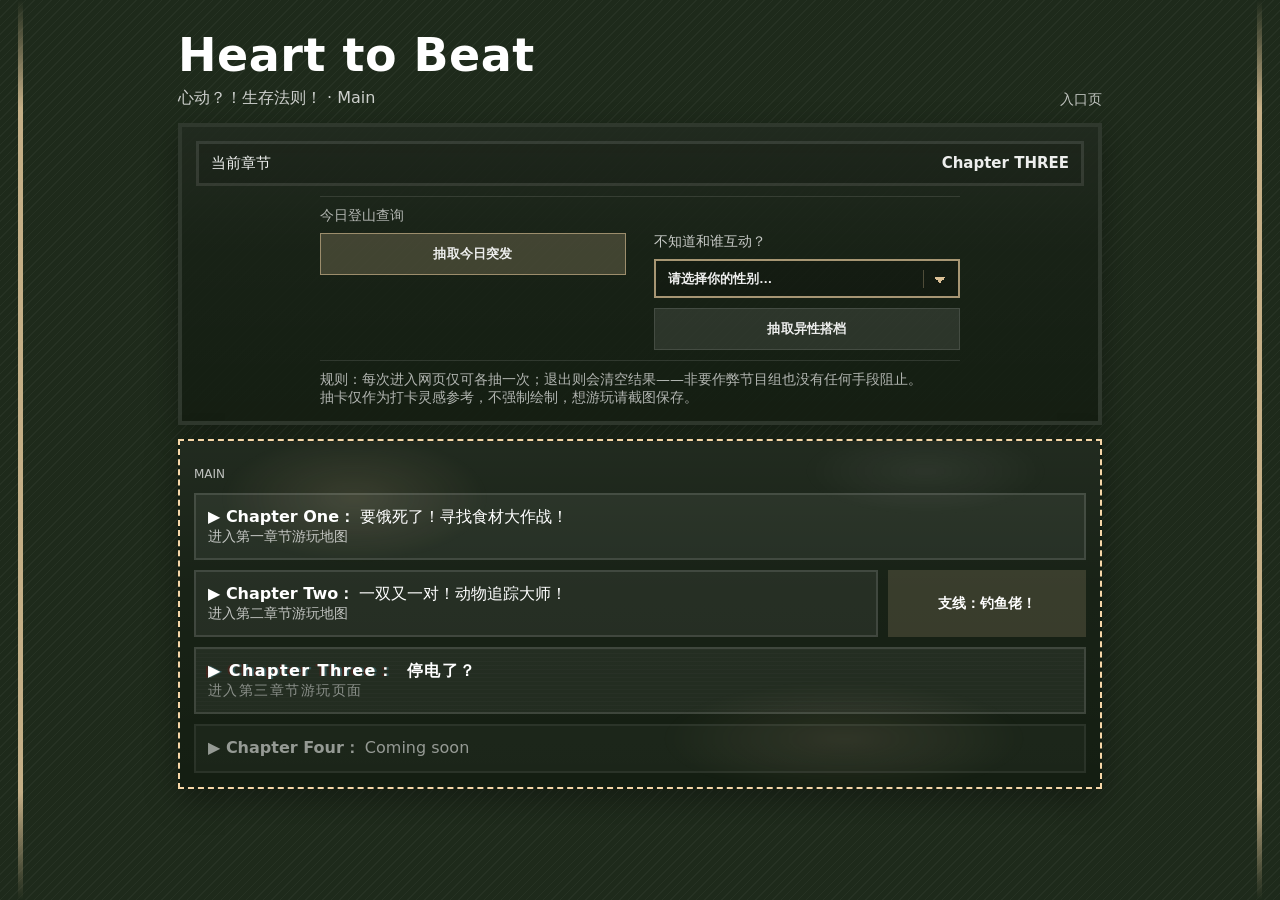
==== index.html @ d57febcd "Add files via upload" ====
<!doctype html>
<html lang="zh-Hans">
<head>
  <meta charset="utf-8" />
  <meta name="viewport" content="width=device-width,initial-scale=1" />
  <link rel="stylesheet" href="./style.css">
  <title>Heart to Beat · Main</title>
</head>

<body>
  <div class="wrap">
    <header class="top">
      <div>
        <h1>Heart to Beat</h1>
        <div class="sub">心动？！生存法则！ ·  Main</div>
      </div>
      <div class="mini">入口页</div>
    </header>

    <section class="grid">
      <!-- LEFT: 导航/提示 -->
      <aside class="card pad" id="left">
        <div class="pill">
          <span>当前章节</span>
          <b>Chapter THREE</b>
        </div>

<div class="panelCenter">
<!--         <div class="hr"> </div>


        <div class="mini">
          <br/>

        </div> -->

      <!--   <div class="hr">
         </div>

        <div class="row">

        </div> -->

<div class="hr"></div>

<div class="mini" style="margin-bottom:8px">今日登山查询</div>

<div class="drawGrid">
  <!-- 左：突发 -->
  <div class="drawCol">
    <button class="btn primary w100" id="drawLuck">抽取今日突发</button>
  </div>

  <!-- 右：搭档 -->
  <div class="drawCol">
    <div class="genderRow">
      <label class="mini" for="myGender" style="margin-bottom:8px">不知道和谁互动？</label>
      <select id="myGender">
        <option value="" selected disabled>请选择你的性别…</option>
        <option value="F">女</option>
        <option value="M">男</option>
      </select>
    </div>
    <button class="btn w100" id="drawPartner">抽取异性搭档</button>
  </div>
</div>

<div class="hr"></div>

<!-- 结果区：突发 -->
<div id="luckResult" class="resultBox" style="display:none">
  <div class="resultTop">
    <span class="mini">今日突发</span>
    <span class="tag" id="luckTag">—</span>
  </div>
  <b class="resultName" id="luckName">—</b>
  <div class="mini resultDesc" id="luckDesc"></div>
</div>

<!-- 结果区：搭档 -->
<div id="partnerResult" class="resultBox" style="display:none">
  <div class="resultTop">
    <span class="mini">异性搭档</span>
    <span class="tag" id="partnerTag">—</span>
  </div>
  <b class="resultName" id="partnerName">—</b>
  <div class="mini resultDesc" id="partnerDesc"></div>
</div>

<div class="mini" style="margin-top:10px">
  规则：每次进入网页仅可各抽一次；退出则会清空结果——非要作弊节目组也没有任何手段阻止。
  <br>
  抽卡仅作为打卡灵感参考，不强制绘制，想游玩请截图保存。
</div>
</div>

      </aside>

      <!-- RIGHT: 主卡片内容 -->
      <main class="card pad" id="right">
        <p class="sceneTitle">MAIN</p>

<!--         <p class="sceneBody">欢迎来到入口页。</p> -->

        <div class="choices">
          <a class="choiceLink" href="./chap_one/index.html">
            <div class="choice">
              <b>▶ Chapter One：</b> 要饿死了！寻找食材大作战！ 
              <div class="mini">进入第一章节游玩地图</div>
            </div>
          </a>

          <div class="choiceRow">
             <a class="choiceLink" href="./chap_two/index.html">
            <div class="choice">
              <b>▶ Chapter Two：</b> 一双又一对！动物追踪大师！
              <div class="mini">进入第二章节游玩地图</div>
            </div>
          </a>


            <a class="sideBtn" href="./chap_two/side_index.html">
              支线：钓鱼佬！
            </a> 

          </div>


<!--             <div class="choices">
          <a class="choiceLink" href="./chap_three/index.html">
            <div class="choice">
              <b>▶ Chapter Three：</b> 坏心眼？好人！调酒之王！ 
              <div class="mini">进入第三章节游玩页面</div>
            </div>
          </a>
 -->

<div class="choices">
  <a class="choiceLink" href="./chap_three/side_index.html"
     style="text-decoration:none; filter:saturate(.45) contrast(1.3);">
    <div class="choice"
         style="
           position:relative;
           overflow:hidden;
           letter-spacing:.09em;
           animation:distort 3s infinite;
         ">

      <b style="
        display:inline-block;
        position:relative;
        color:#fff;
        text-shadow:
          0 0 20px rgba(255,255,255,.08),
          2px 0 rgba(0,200,255,.25),
         -2px 0 rgba(255,0,0,.25);
        animation:glitchMain 2.5s infinite;
      ">
        ▶ Chapter Three：
      </b>

      <span style="
        display:inline-block;
        position:relative;
        font-weight:700;
        margin-left:6px;
        animation:glitchText 1.8s infinite;
      ">
        停电了？
      </span>

      <div class="mini"
           style="
             opacity:.65;
             filter:blur(.3px);
             animation:flicker 2.8s infinite;
           ">
        进入第三章节游玩页面
      </div>

      <!-- 扫描线 -->
      <span aria-hidden="true"
        style="
          position:absolute;
          inset:0;
          pointer-events:none;
          background:
            repeating-linear-gradient(
              180deg,
              rgba(255,255,255,.06) 0 1px,
              rgba(0,0,0,0) 1px 4px
            );
          mix-blend-mode:overlay;
          opacity:.25;
        ">
      </span>

      <style>
        @keyframes glitchMain{
          0%, 85%, 100% { transform:translate(0,0); }
          86% { transform:translate(-2px,0); }
          87% { transform:translate(3px,-1px); }
          88% { transform:translate(-1px,2px); }
          89% { transform:translate(0,0); }
        }

        @keyframes glitchText{
          0%, 90%, 100% { 
            transform:translate(0,0);
            opacity:1;
          }
          91% { 
            transform:translate(-3px,0);
            opacity:.6;
          }
          92% { 
            transform:translate(4px,-2px);
            opacity:1;
          }
          93% { 
            transform:translate(-2px,2px);
            opacity:.4;
          }
          94% { 
            transform:translate(0,0);
            opacity:1;
          }
        }

        @keyframes flicker{
          0%, 80%, 100% { opacity:.65; }
          81% { opacity:.2; }
          82% { opacity:.9; }
          90% { opacity:.3; }
          91% { opacity:.65; }
        }

        @keyframes distort{
          0%, 96%, 100% { transform:skewX(0deg); }
          97% { transform:skewX(-3deg); }
          98% { transform:skewX(4deg); }
          99% { transform:skewX(-2deg); }
        }
      </style>

    </div>
  </a>
</div>
          <a class="choiceLink" href="#" aria-disabled="true">
            <div class="choice disabled">
              <b>▶ Chapter Four：</b> Coming soon 
              <div class="mini"></div>
            </div>
          </a>



        </div>
      </main>
    </section>
  </div>


  <script>
(() => {
  /* 今日突发池*/
  const luckPool = [
{ tag:"BUFF", name:"默契", desc:"会有人想多看你一眼，而你也一样。\n效果：抬头总是能和人对上视线。", weight:6 },

{ tag:"BUFF", name:"脚踏实地", desc:"今天走路特别稳，踩什么都很安心。\n效果：行动时更加流畅。", weight:8 },

{ tag:"BUFF", name:"顺风而行", desc:"偶尔会有一阵风帮你吹开遮挡视线的树叶。\n效果：探索类描写偏正面。", weight:6 },

{ tag:"BUFF", name:"摸金校尉", desc:"你总会在地上发现别人没注意的小物件。\n效果：更容易触发额外细节。", weight:7 },

{ tag:"BUFF", name:"习以为常", desc:"你不会太担心自己录制时的表现。\n效果：面对突发状况更冷静。", weight:6 },

{ tag: "BUFF", name: "路线雷达", desc: "你今天对看起来不对劲的小路特别敏感。\n效果：涉及方向/选择的判定更有优势。", weight: 14 },

{ tag: "BUFF", name: "恒温动物", desc: "你今天不容易被冷到或热到心态炸裂。\n效果：耐力相关描述偏正面。", weight: 12 },

{ tag: "BUFF", name: "队友滤镜", desc: "你今天看起来尤其很可靠。\n效果：社交/协作场合更容易被信任。", weight: 10 },

{ tag: "BUFF", name: "背包轻了", desc: "你十分有先见之明，没有带太多东西。\n效果：行动更干脆。", weight: 8 },

{ tag: "BUFF", name: "四叶草", desc: "幸运的象征。\n效果：事情更容易往你期望的方向发展。", weight: 4 },

{ tag: "BUFF", name: "镜头宠儿", desc: "你今天似乎十分上镜。\n效果：摄影师的镜头会频繁地对准你。", weight: 7 },

 { tag: "DEBUFF", name: "鞋带诅咒", desc: "你的鞋带就是很爱松。\n效果：需要经常蹲下系鞋带。", weight: 12 },

{ tag: "DEBUFF", name: "信号焦虑", desc: "你会忍不住担心手机没信号。\n效果：遇到未知状况更容易慌张。", weight: 10 },

{ tag: "DEBUFF", name: "口渴感放大", desc: "明明刚喝了水，但你还是觉得渴。\n效果：水补给相关场景更紧张。", weight: 9 },

{ tag: "DEBUFF", name: "迷路错觉", desc: "你会频繁怀疑是不是走错了。\n效果：方向相关叙述偏负面。", weight: 7 },

{ tag: "DEBUFF", name: "舌头打结", desc: "今天你的舌头总是捋不直。\n效果：说话更容易出现失误。", weight: 6 },

{ tag: "DEBUFF", name: "静电体质", desc: "你和别人有点来电…呀！\n效果：接触物品或他人时更容易触发静电。", weight: 9 },

{ tag:"DEBUFF", name:"平地摔", desc:"你会在不该摔的地方绊一下自己。\n效果：行动时更容易摔跤。", weight:10 },

{ tag:"DEBUFF", name:"衣角陷阱", desc:"你的衣服总会被树枝或岩石勾住。\n效果：移动更拖沓。", weight:8 },

{ tag:"DEBUFF", name:"踩到怪东西", desc:"你可能会踩到一些湿湿黏黏的不明物体。\n效果：脚下总感觉很恶心。", weight:7 },

{ tag:"DEBUFF", name:"心浮气躁", desc:"你很难静下心来判断情况。\n效果：决策时更加混乱。", weight:9 },

{ tag:"DEBUFF", name:"注意力漂移", desc:"你总是被不重要的东西吸引注意力。\n效果：容易暂时忘记自己原本的目的。", weight:8 },

{ tag:"DEBUFF", name:"腿软时刻", desc:"你好像站得太久卡。\n效果：行动更加吃力。", weight:6 },

{ tag: "WEIRD", name: "山在看你", desc: "你有一种被自然观察的微妙感觉。\n效果：任何诡异事件都变得合理。", weight: 6 },

{ tag: "WEIRD", name: "好运偏移", desc: "小事很顺，大事难讲。\n效果：小收益更容易出现，但关键节点不保底。", weight: 6 },

{ tag: "WEIRD", name: "迪斯尼公主", desc: "小动物们对你格外偏爱。\n效果：更频繁遇到野生动物。", weight: 6 },

{ tag:"WEIRD", name:"误会", desc:"别人认为你和某人关系不一般。\n效果：和异性互动容易被赋予额外含义。", weight:6 },

{ tag:"WEIRD", name:"慢半拍", desc:"重要情绪总是晚一步出现。\n效果：情感推进更折磨。", weight:5 },


  ];

  /* DB*/
  const PartnerDB = [
    { name: "橙知", gender: "M" },
    { name: "丹", gender: "M" },
    { name: "Eric Wang", gender: "M" },
    { name: "Ethan Bennett（伊森·贝内特）", gender: "M" },
    { name: "阿基米德·凡·杜可纳", gender: "M" },
    { name: "Friedrich Walder（弗里德里希·瓦尔德）", gender: "M" },
    { name: "Honey Parker（哈尼·帕克）", gender: "M" },
    { name: "J. O’Connell（J. 奥康纳尔）", gender: "M" },
    { name: "Kazares（卡扎勒斯）", gender: "M" },
    { name: "Lucas Moon Olive（奥利弗）", gender: "M" },
    { name: "Matt Kobayashi", gender: "M" },
    { name: "Mubiru Abrima", gender: "M" },
    { name: "Samuel（塞缪尔）", gender: "M" },
    { name: "Thomas Rocheleau（多马·罗什布吕内）", gender: "M" },
    { name: "卡莱比", gender: "M" },
    { name: "叶澄希", gender: "M" },

    // ===== 女嘉宾 =====
    { name: "Amber Blackwell（安柏·布莱克威尔）", gender: "F" },
    { name: "Cela（塞拉）", gender: "F" },
    { name: "Jeffrey（杰芙里）", gender: "F" },
    { name: "玛顿·琼斯", gender: "F" },
    { name: "Maya（玛雅）", gender: "F" },
    { name: "玛塞拉·卡洛", gender: "F" },
    { name: "Melusine Raisnner（梅露希娜·拉辛纳）", gender: "F" },
    { name: "Naya Fluor（乃亚·菲洛普）", gender: "F" },
    { name: "Romaine Mannich", gender: "F" },
    { name: "向林木", gender: "F" },
    { name: "伊洛恩·奈芙", gender: "F" },
    { name: "Zurabia（祖拉比亚）", gender: "F" },
    { name: "Moira Ross（莫伊拉·罗斯）", gender: "F" },
    { name: "Erla（厄拉）", gender: "F" },
    { name: "Josephine Young（乔瑟芬·杨）", gender: "F" },
    { name: "Oliven Orcinus（奥里文）", gender: "F" }
  ];

  /* =========================
     util
     ========================= */
  const $ = (id) => document.getElementById(id);

  function weightedPick(items){
    const total = items.reduce((s, it) => s + (it.weight ?? 1), 0);
    let r = Math.random() * total;
    for (const it of items){
      r -= (it.weight ?? 1);
      if (r <= 0) return it;
    }
    return items[items.length - 1];
  }

  function pickRandom(arr){
    return arr[Math.floor(Math.random() * arr.length)];
  }

  function oppositeGender(g){
    if (g === "F") return "M";
    if (g === "M") return "F";
    return null;
  }

  function safeParse(json){
    try { return JSON.parse(json); } catch { return null; }
  }

  /*DOM
     */
  const btnLuck = $("drawLuck");
  const btnPartner = $("drawPartner");
  const myGender = $("myGender");

  const luckBox = $("luckResult");
  const luckTag = $("luckTag");
  const luckName = $("luckName");
  const luckDesc = $("luckDesc");

  const pBox = $("partnerResult");
  const pTag = $("partnerTag");
  const pName = $("partnerName");
  const pDesc = $("partnerDesc");

  const KEY_LUCK_USED = "htb_luck_used_v2";
  const KEY_LUCK_DATA = "htb_luck_data_v2";

  const KEY_PARTNER_USED = "htb_partner_used_v2";
  const KEY_PARTNER_DATA = "htb_partner_data_v2";

  function lock(btn, text){
    if (!btn) return;
    btn.disabled = true;
    if (text) btn.textContent = text;
  }

  /* 
     恢复结果（刷新后仍显示）
      */
  function restoreLuck(){
    const used = sessionStorage.getItem(KEY_LUCK_USED) === "1";
    const data = safeParse(sessionStorage.getItem(KEY_LUCK_DATA) || "");
    if (!used || !data) return;

    luckBox.style.display = "block";
    luckTag.textContent = data.tag || "—";
    luckName.textContent = data.name || "—";
    luckDesc.textContent = data.desc || "";

    lock(btnLuck, "今日突发已抽");
  }

  function restorePartner(){
    const used = sessionStorage.getItem(KEY_PARTNER_USED) === "1";
    const data = safeParse(sessionStorage.getItem(KEY_PARTNER_DATA) || "");
    if (!used || !data) return;

    pBox.style.display = "block";
    pTag.textContent = data.tag || "—";
    pName.textContent = data.name || "—";
    pDesc.textContent = data.desc || "";

    // 也把性别恢复一下（如果之前选过）
    if (myGender && data.myGender){
      myGender.value = data.myGender;
    }

    lock(btnPartner, "搭档已抽");
  }

  restoreLuck();
  restorePartner();

  /* 今日突发抽取
    */
  if (btnLuck){
    btnLuck.addEventListener("click", () => {
      if (sessionStorage.getItem(KEY_LUCK_USED) === "1") return;

      const r = weightedPick(luckPool);

      // 展示
      luckBox.style.display = "block";
      luckTag.textContent = r.tag;
      luckName.textContent = r.name;
      luckDesc.textContent = r.desc;

      // 存储（刷新仍在）
      sessionStorage.setItem(KEY_LUCK_USED, "1");
      sessionStorage.setItem(KEY_LUCK_DATA, JSON.stringify({
        tag: r.tag, name: r.name, desc: r.desc
      }));

      lock(btnLuck, "今日突发已抽");
    });
  }

  /*
    异性搭档抽取
    */
  if (btnPartner){
    btnPartner.addEventListener("click", () => {
      if (sessionStorage.getItem(KEY_PARTNER_USED) === "1") return;

      const g = myGender ? myGender.value : "";
      if (!g){
        pBox.style.display = "block";
        pTag.textContent = "提示";
        pName.textContent = "请选择性别";
        pDesc.textContent = "先在右侧下拉框选择你的性别，再抽取可能的异性搭档。";
        return;
      }

      const want = oppositeGender(g);
      const candidates = PartnerDB.filter(x => x.gender === want);

      if (candidates.length === 0){
        pBox.style.display = "block";
        pTag.textContent = "ERROR";
        pName.textContent = "DB里没有可抽对象";
        pDesc.textContent = "请在找节目组补全异性名单。";
        return;
      }

      const picked = pickRandom(candidates);

      pBox.style.display = "block";
      pTag.textContent = "互动对象！";
      pName.textContent = picked.name;
      pDesc.textContent =
        `性别匹配：${g} → ${want}\n\n
        再说一句：如果抽到心动嘉宾了这会是个好理由去小窗。`;

      sessionStorage.setItem(KEY_PARTNER_USED, "1");
      sessionStorage.setItem(KEY_PARTNER_DATA, JSON.stringify({
        tag: "互动对象！",
        name: picked.name,
        desc: `性别匹配：${g} → ${want}\n\n
        再说一句：如果抽到心动嘉宾了这会是个好理由去小窗。`,
        myGender: g
      }));

      lock(btnPartner, "搭档已抽");
    });
  }
})();
</script>



</body>


</html>
---- style.css ----
:root{
  --bg:#1E2A1B;
  --txt:#fff;
  --mut:rgba(255,255,255,.72);

  --bd:rgba(255,255,255,.12);
  --shadow:0 10px 30px rgba(0,0,0,.35);

  --btn:rgba(255,255,255,.10);
  --btn2:rgba(255,255,255,.16);

  --gold:#F7D7A8;

  --cardSolid: rgba(20,30,18,.96);
  --cardHi1: rgba(255,255,255,.06);
  --cardHi2: rgba(255,255,255,.02);
}

*{ box-sizing:border-box; }

body{
  margin:0;
  min-height:100vh;
  font-family:system-ui,-apple-system,"Segoe UI",Roboto,"PingFang SC","Microsoft YaHei",Arial,sans-serif;
  color:var(--txt);
  display:flex;
  justify-content:center;

  /* background texture */
  background:
    repeating-linear-gradient(
      135deg,
      rgba(255,255,255,.035) 0px,
      rgba(255,255,255,.035) 1px,
      transparent 1px,
      transparent 6px
    ),
    var(--bg);
}

/* side gold rails */
body::before,
body::after{
  content:"";
  position:fixed;
  top:0;
  width:5px;
  height:100vh;
  background:linear-gradient(
    to bottom,
    transparent 0%,
    rgba(247,215,168,.85) 12%,
    rgba(247,215,168,.85) 88%,
    transparent 100%
  );
  opacity:.9;
  pointer-events:none;
  z-index:0;
}
body::before{ left:18px; }
body::after{ right:18px; }

.wrap{
  width:min(980px,100%);
  padding:clamp(14px,3vw,28px);
  display:flex;
  flex-direction:column;
  gap:14px;
  position:relative;
  z-index:1;
}

/* header */
.top{
  display:flex;
  justify-content:space-between;
  align-items:flex-end;
  gap:12px;
  padding:0;
  border:none;
  background:none;
}
h1{
  margin:0;
  font-size:clamp(28px,5.2vw,46px);
  letter-spacing:.5px;
}
.sub{
  margin-top:6px;
  font-size:16px;
  color:rgba(255,255,255,.78);
}
.mini{ font-size:14px; color:var(--mut); }

.grid{
  display:flex;
  flex-direction:column;
  gap:14px;
}

/* cards */
.card{
  position:relative;
  background:var(--cardSolid);
  border:4px solid var(--bd);
  box-shadow:var(--shadow);
}
.card::before{
  content:"";
  position:absolute;
  inset:0;
  pointer-events:none;
  background:linear-gradient(
    180deg,
    var(--cardHi1) 0%,
    var(--cardHi2) 40%,
    rgba(0,0,0,0) 100%
  );
}
.card > *{ position:relative; z-index:1; }
.pad{ padding:14px; }

.hr{ height:1px; background:var(--bd); margin:10px 0; }

.pill{
  display:flex;
  justify-content:space-between;
  padding:10px 12px;
  border:3px solid var(--bd);
  background:rgba(0,0,0,.10);
  font-size:15px;
}

/* buttons */
.row{ display:flex; gap:10px; flex-wrap:wrap; }
.btn{
  border:1px solid var(--bd);
  background:var(--btn);
  color:var(--txt);
  padding:11px 12px;
  cursor:pointer;
  text-decoration:none;
  display:inline-flex;
  align-items:center;
  justify-content:center;
}
.btn:hover{ background:var(--btn2); }
.btn.primary{
  background:rgba(247,215,168,.20);
  border-color:rgba(247,215,168,.55);
}
.btn.primary:hover{ background:rgba(247,215,168,.28); }
button[disabled]{ opacity:.55; cursor:not-allowed; }

.w100{ width:100%; }
.btn.w100{ font-weight:700; letter-spacing:.2px; }

/* right panel */
#right{
  position:relative;
  border:2px dashed var(--gold);
  overflow:hidden;
  min-height:260px;
}
#right::after{
  content:"";
  position:absolute;
  inset:-50px;
  pointer-events:none;
  background:
    radial-gradient(closest-side at 22% 24%, rgba(247,215,168,.12), transparent 60%),
    radial-gradient(closest-side at 78% 18%, rgba(255,255,255,.06), transparent 55%),
    radial-gradient(closest-side at 70% 78%, rgba(247,215,168,.09), transparent 60%);
  filter:blur(2px);
  z-index:0;
}
#right > *{ position:relative; z-index:1; }

.sceneTitle{ font-size:12px; color:var(--mut); }
.sceneBody{ font-size:15px; line-height:1.55; white-space:pre-wrap; }

.choices{ display:flex; flex-direction:column; gap:10px; }
.choiceLink{ text-decoration:none; color:inherit; }
.choice{
  text-align:left;
  padding:12px;
  border:2px solid var(--bd);
  background:rgba(255,255,255,.06);
  cursor:pointer;
}
.choice:hover{ background:rgba(255,255,255,.10); }
.choice.disabled{ opacity:.55; cursor:not-allowed; }

/* draw panel center */
#left{ display:flex; flex-direction:column; opacity:.92; }

.panelCenter{
  width:100%;
  max-width:640px;
  margin-inline:auto;
}

/* draw layout (NO middle vertical line) */
.drawGrid{
  display:grid;
  grid-template-columns: 1fr 1fr;
  column-gap: 28px;  /* increase spacing */
  row-gap: 12px;
  align-items:start;
}
.drawCol{
  display:flex;
  flex-direction:column;
  gap:10px;
}

/* dropdown: translucent + gold frame + clear arrow */
.genderRow label{
  display:block;
  margin-bottom:8px;
  color:rgba(255,255,255,.82);
}

.genderRow select{
  width:100%;
  padding:10px 38px 10px 12px;
  border:2px solid rgba(247,215,168,.70);
  background: rgba(0,0,0,.18);     /* translucent, matches cards */
  color: var(--txt);
  font-weight:700;
  outline:none;

  appearance:none;
  -webkit-appearance:none;
  -moz-appearance:none;

  background-image:
    linear-gradient(45deg, transparent 50%, rgba(247,215,168,.95) 50%),
    linear-gradient(135deg, rgba(247,215,168,.95) 50%, transparent 50%),
    linear-gradient(to right, rgba(247,215,168,.28), rgba(247,215,168,.28));
  background-position:
    calc(100% - 18px) 55%,
    calc(100% - 12px) 55%,
    calc(100% - 34px) 50%;
  background-size:
    6px 6px,
    6px 6px,
    1px 18px;
  background-repeat:no-repeat;
}

.genderRow select:focus{
  box-shadow: 0 0 0 3px rgba(247,215,168,.18);
  border-color: rgba(247,215,168,.95);
}

/* options: keep readable (browser support varies) */
.genderRow select option{
  background:#0f170e;
  color:#fff;
}

/* result boxes */
.resultBox{
  margin-top:10px;
  padding:12px;
  border:2px solid var(--bd);
  background:rgba(0,0,0,.10);
}
.resultTop{
  display:flex;
  justify-content:space-between;
  align-items:center;
  gap:10px;
  margin-bottom:8px;
}
.tag{
  padding:2px 8px;
  border:1px solid var(--bd);
  background:rgba(255,255,255,.06);
  font-size:16px;
  color:var(--mut);
}
.resultName{
  display:block;
  font-size:20px;
  line-height:1.35;
  margin-bottom:6px;
}
.resultDesc{ white-space:pre-wrap; }

/* responsive */
@media (max-width:860px){
  .top{ align-items:flex-start; }
  .drawGrid{ grid-template-columns: 1fr; }  /* stack on mobile */
}
@media (max-width:520px){
  .panelCenter{ max-width:none; }
}
:root{
  --bg:#1E2A1B;
  --txt:#fff;
  --mut:rgba(255,255,255,.72);

  --bd:rgba(255,255,255,.12);
  --shadow:0 10px 30px rgba(0,0,0,.35);

  --btn:rgba(255,255,255,.10);
  --btn2:rgba(255,255,255,.16);

  --gold:#F7D7A8;

  --cardSolid: rgba(20,30,18,.96);
  --cardHi1: rgba(255,255,255,.06);
  --cardHi2: rgba(255,255,255,.02);
}

*{ box-sizing:border-box; }

body{
  margin:0;
  min-height:100vh;
  font-family:system-ui,-apple-system,"Segoe UI",Roboto,"PingFang SC","Microsoft YaHei",Arial,sans-serif;
  color:var(--txt);
  display:flex;
  justify-content:center;

  /* background texture */
  background:
    repeating-linear-gradient(
      135deg,
      rgba(255,255,255,.035) 0px,
      rgba(255,255,255,.035) 1px,
      transparent 1px,
      transparent 6px
    ),
    var(--bg);
}

/* side gold rails */
body::before,
body::after{
  content:"";
  position:fixed;
  top:0;
  width:5px;
  height:100vh;
  background:linear-gradient(
    to bottom,
    transparent 0%,
    rgba(247,215,168,.85) 12%,
    rgba(247,215,168,.85) 88%,
    transparent 100%
  );
  opacity:.9;
  pointer-events:none;
  z-index:0;
}
body::before{ left:18px; }
body::after{ right:18px; }

.wrap{
  width:min(980px,100%);
  padding:clamp(14px,3vw,28px);
  display:flex;
  flex-direction:column;
  gap:14px;
  position:relative;
  z-index:1;
}

/* header */
.top{
  display:flex;
  justify-content:space-between;
  align-items:flex-end;
  gap:12px;
  padding:0;
  border:none;
  background:none;
}
h1{
  margin:0;
  font-size:clamp(28px,5.2vw,46px);
  letter-spacing:.5px;
}
.sub{
  margin-top:6px;
  font-size:16px;
  color:rgba(255,255,255,.78);
}
.mini{ font-size:14px; color:var(--mut); }

.grid{
  display:flex;
  flex-direction:column;
  gap:14px;
}

/* cards */
.card{
  position:relative;
  background:var(--cardSolid);
  border:4px solid var(--bd);
  box-shadow:var(--shadow);
}
.card::before{
  content:"";
  position:absolute;
  inset:0;
  pointer-events:none;
  background:linear-gradient(
    180deg,
    var(--cardHi1) 0%,
    var(--cardHi2) 40%,
    rgba(0,0,0,0) 100%
  );
}
.card > *{ position:relative; z-index:1; }
.pad{ padding:14px; }

.hr{ height:1px; background:var(--bd); margin:10px 0; }

.pill{
  display:flex;
  justify-content:space-between;
  padding:10px 12px;
  border:3px solid var(--bd);
  background:rgba(0,0,0,.10);
  font-size:15px;
}

/* buttons */
.row{ display:flex; gap:10px; flex-wrap:wrap; }
.btn{
  border:1px solid var(--bd);
  background:var(--btn);
  color:var(--txt);
  padding:11px 12px;
  cursor:pointer;
  text-decoration:none;
  display:inline-flex;
  align-items:center;
  justify-content:center;
}
.btn:hover{ background:var(--btn2); }
.btn.primary{
  background:rgba(247,215,168,.20);
  border-color:rgba(247,215,168,.55);
}
.btn.primary:hover{ background:rgba(247,215,168,.28); }
button[disabled]{ opacity:.55; cursor:not-allowed; }

.w100{ width:100%; }
.btn.w100{ font-weight:700; letter-spacing:.2px; }

/* right panel */
#right{
  position:relative;
  border:2px dashed var(--gold);
  overflow:hidden;
  min-height:260px;
}
#right::after{
  content:"";
  position:absolute;
  inset:-50px;
  pointer-events:none;
  background:
    radial-gradient(closest-side at 22% 24%, rgba(247,215,168,.12), transparent 60%),
    radial-gradient(closest-side at 78% 18%, rgba(255,255,255,.06), transparent 55%),
    radial-gradient(closest-side at 70% 78%, rgba(247,215,168,.09), transparent 60%);
  filter:blur(2px);
  z-index:0;
}
#right > *{ position:relative; z-index:1; }

.sceneTitle{ font-size:12px; color:var(--mut); }
.sceneBody{ font-size:15px; line-height:1.55; white-space:pre-wrap; }

.choices{ display:flex; flex-direction:column; gap:10px; }
.choiceLink{ text-decoration:none; color:inherit; }
.choice{
  text-align:left;
  padding:12px;
  border:2px solid var(--bd);
  background:rgba(255,255,255,.06);
  cursor:pointer;
}
.choice:hover{ background:rgba(255,255,255,.10); }
.choice.disabled{ opacity:.55; cursor:not-allowed; }

/* draw panel center */
#left{ display:flex; flex-direction:column; opacity:.92; }

.panelCenter{
  width:100%;
  max-width:640px;
  margin-inline:auto;
}

/* draw layout (NO middle vertical line) */
.drawGrid{
  display:grid;
  grid-template-columns: 1fr 1fr;
  column-gap: 28px;  /* increase spacing */
  row-gap: 12px;
  align-items:start;
}
.drawCol{
  display:flex;
  flex-direction:column;
  gap:10px;
}

/* dropdown: translucent + gold frame + clear arrow */
.genderRow label{
  display:block;
  margin-bottom:8px;
  color:rgba(255,255,255,.82);
}

.genderRow select{
  width:100%;
  padding:10px 38px 10px 12px;
  border:2px solid rgba(247,215,168,.70);
  background: rgba(0,0,0,.18);     /* translucent, matches cards */
  color: var(--txt);
  font-weight:700;
  outline:none;

  appearance:none;
  -webkit-appearance:none;
  -moz-appearance:none;

  background-image:
    linear-gradient(45deg, transparent 50%, rgba(247,215,168,.95) 50%),
    linear-gradient(135deg, rgba(247,215,168,.95) 50%, transparent 50%),
    linear-gradient(to right, rgba(247,215,168,.28), rgba(247,215,168,.28));
  background-position:
    calc(100% - 18px) 55%,
    calc(100% - 12px) 55%,
    calc(100% - 34px) 50%;
  background-size:
    6px 6px,
    6px 6px,
    1px 18px;
  background-repeat:no-repeat;
}

.genderRow select:focus{
  box-shadow: 0 0 0 3px rgba(247,215,168,.18);
  border-color: rgba(247,215,168,.95);
}

/* options: keep readable (browser support varies) */
.genderRow select option{
  background:#0f170e;
  color:#fff;
}

/* result boxes */
.resultBox{
  margin-top:10px;
  padding:12px;
  border:2px solid var(--bd);
  background:rgba(0,0,0,.10);
}
.resultTop{
  display:flex;
  justify-content:space-between;
  align-items:center;
  gap:10px;
  margin-bottom:8px;
}
.tag{
  padding:2px 8px;
  border:1px solid var(--bd);
  background:rgba(255,255,255,.06);
  font-size:16px;
  color:var(--mut);
}
.resultName{
  display:block;
  font-size:20px;
  line-height:1.35;
  margin-bottom:6px;
}
.resultDesc{ white-space:pre-wrap; }

/* responsive */
@media (max-width:860px){
  .top{ align-items:flex-start; }
  .drawGrid{ grid-template-columns: 1fr; }  /* stack on mobile */
}
@media (max-width:520px){
  .panelCenter{ max-width:none; }
}

/* ====== Chapter 行 + 支线按钮 ====== */
.choiceRow{
  display:flex;
  align-items:stretch;
  gap:10px;
}

/* 让 chapter 主链接在一行里占满剩余空间 */
.choiceRow .choiceLink{
  flex: 1;           
  display: block;    
  min-width: 0;      
}


.choiceRow .choiceLink .choice{
  width: 100%;
}

/* 主章节仍然占大头 */
.choiceRow .choice{
  flex:1;
}

/* 小支线按钮 */
.sideBtn{
  display:flex;
  align-items:center;
  justify-content:center;
  padding:0 50px;
/*  border:2px solid rgba(247,215,168,.65);*/
  background:rgba(247,215,168,.15);
  color:#fff;
  font-size:14px;
  font-weight:700;
  text-decoration:none;
  white-space:nowrap;
  cursor:pointer;
}

.sideBtn:hover{
  background:rgba(247,215,168,.28);
}

/* mobile：支线按钮挪到下面 */
@media (max-width:520px){
  .choiceRow{
    flex-direction:column;
  }
  .sideBtn{
    align-self:flex-start;
    padding:8px 14px;
  }
}
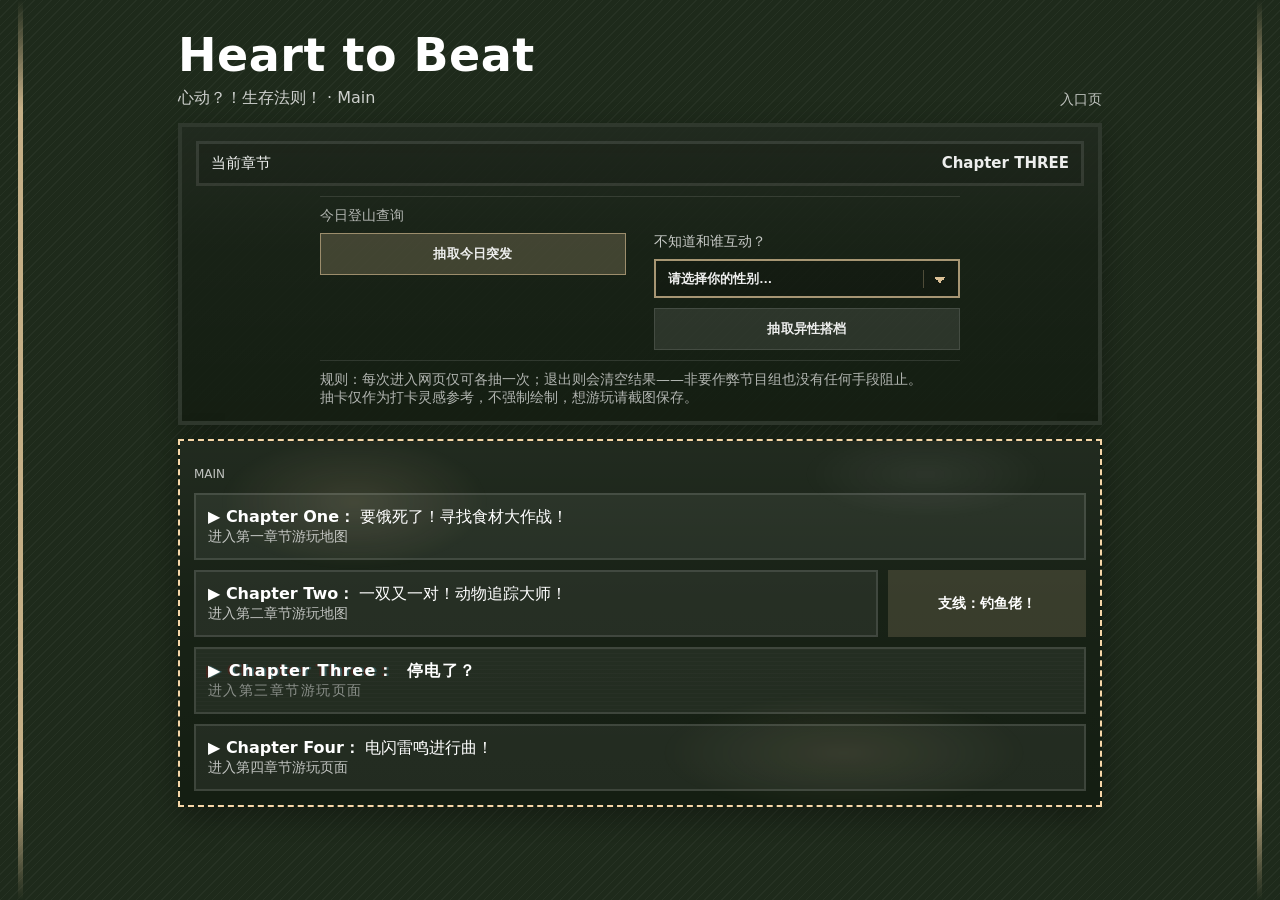
==== commit 07cb0c22: "Add files via upload" ====
--- a/index.html
+++ b/index.html
@@ -246,13 +246,13 @@
     </div>
   </a>
 </div>
-          <a class="choiceLink" href="#" aria-disabled="true">
-            <div class="choice disabled">
-              <b>▶ Chapter Four：</b> Coming soon 
-              <div class="mini"></div>
+        <div class="choices">
+          <a class="choiceLink" href="./chap_four/index.html">
+            <div class="choice">
+              <b>▶ Chapter Four：</b> 电闪雷鸣进行曲！ 
+              <div class="mini">进入第四章节游玩页面</div>
             </div>
           </a>
-
 
 
         </div>
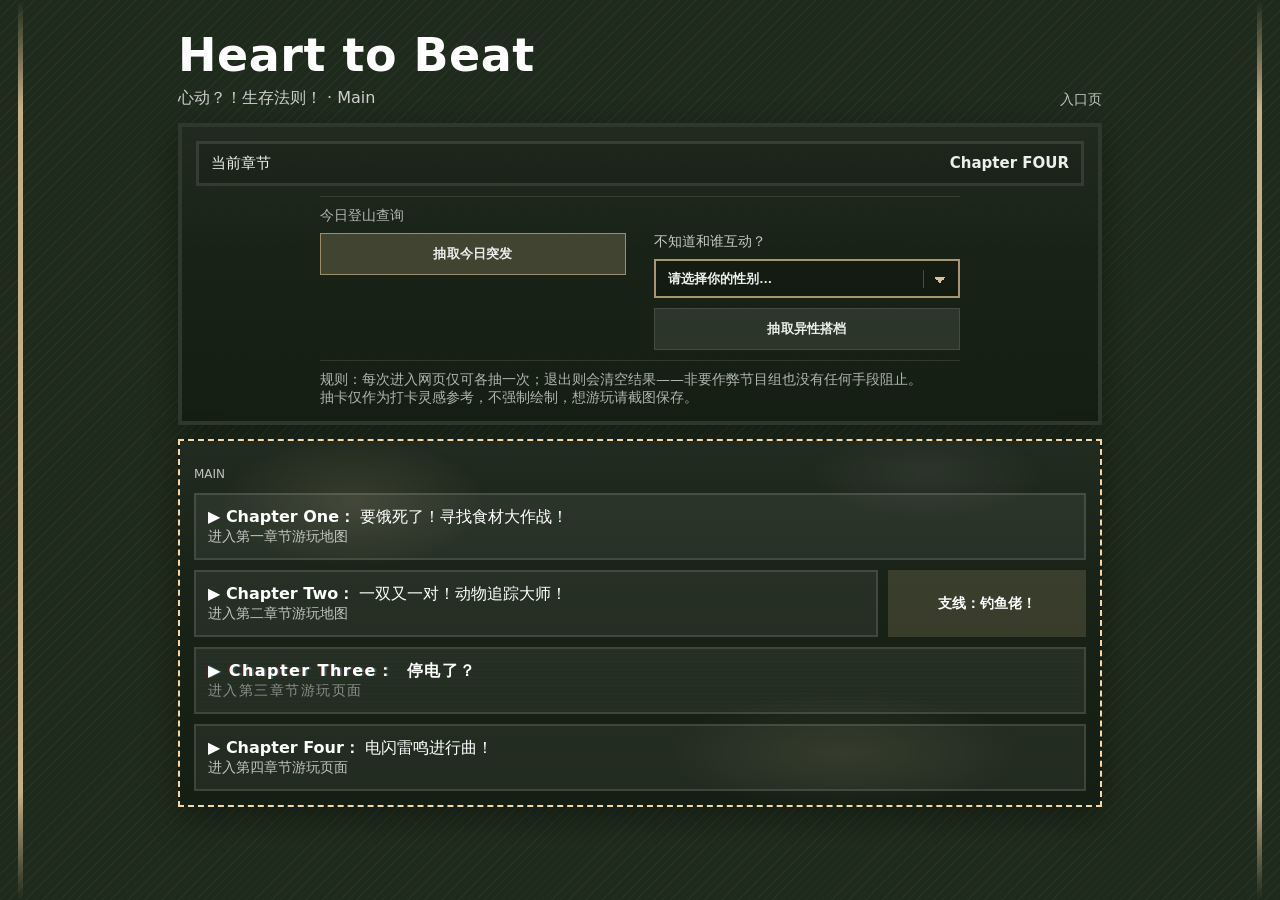
==== commit 2a026caa: "Add files via upload" ====
--- a/index.html
+++ b/index.html
@@ -22,7 +22,7 @@
       <aside class="card pad" id="left">
         <div class="pill">
           <span>当前章节</span>
-          <b>Chapter THREE</b>
+          <b>Chapter FOUR</b>
         </div>
 
 <div class="panelCenter">
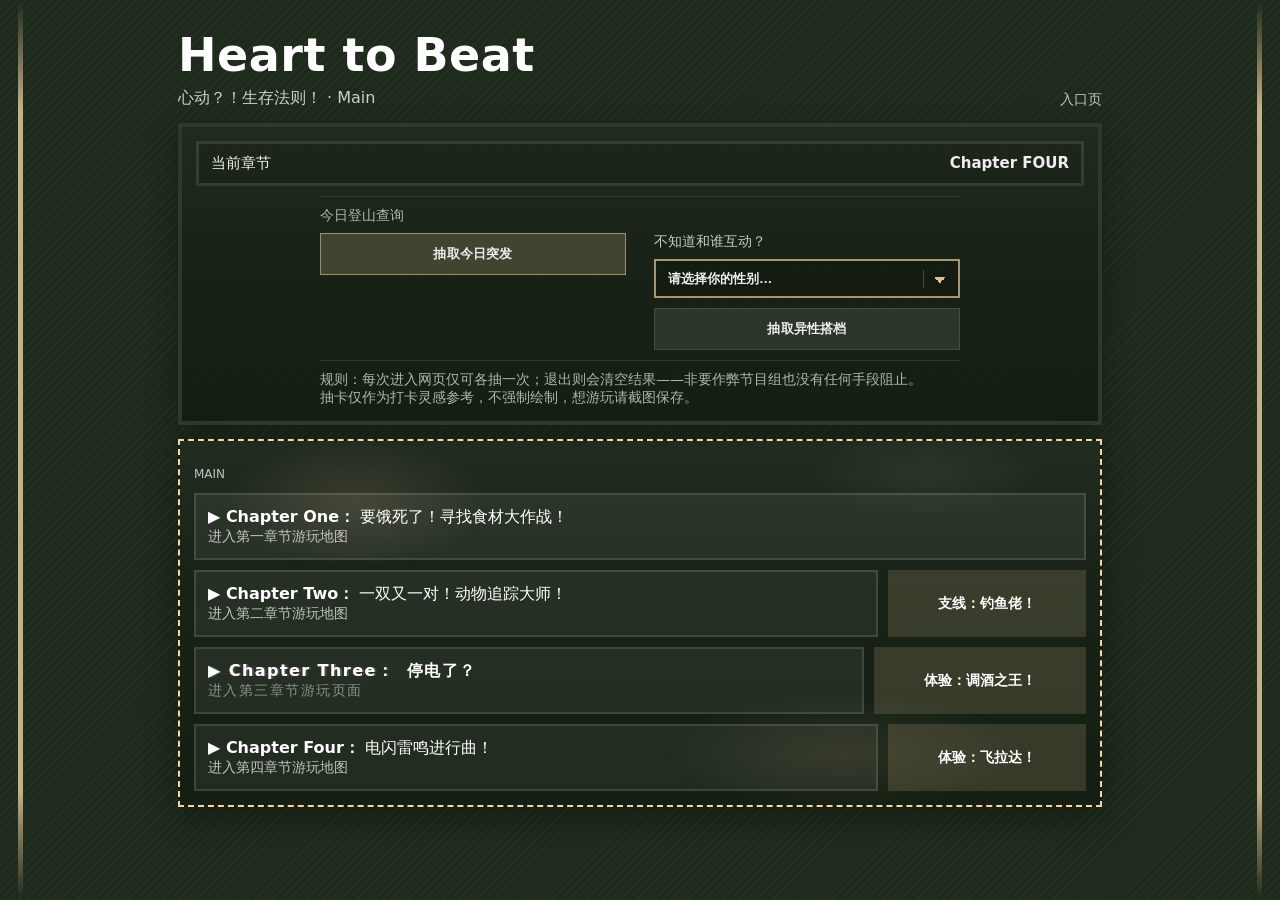
==== commit 5eba6944: "Add files via upload" ====
--- a/index.html
+++ b/index.html
@@ -135,7 +135,9 @@
           </a>
  -->
 
-<div class="choices">
+
+
+ <div class="choiceRow">
   <a class="choiceLink" href="./chap_three/side_index.html"
      style="text-decoration:none; filter:saturate(.45) contrast(1.3);">
     <div class="choice"
@@ -245,17 +247,26 @@
 
     </div>
   </a>
+
+  <a class="sideBtn" href="./chap_three/index.html">
+              体验：调酒之王！
+  </a> 
 </div>
-        <div class="choices">
-          <a class="choiceLink" href="./chap_four/index.html">
+
+ <div class="choiceRow">
+             <a class="choiceLink" href="./chap_four/stage.html">
             <div class="choice">
-              <b>▶ Chapter Four：</b> 电闪雷鸣进行曲！ 
-              <div class="mini">进入第四章节游玩页面</div>
+              <b>▶ Chapter Four：</b> 电闪雷鸣进行曲！
+              <div class="mini">进入第四章节游玩地图</div>
             </div>
           </a>
 
 
-        </div>
+            <a class="sideBtn" href="./chap_four/index.html">
+              体验：飞拉达！
+            </a> 
+
+          </div>
       </main>
     </section>
   </div>
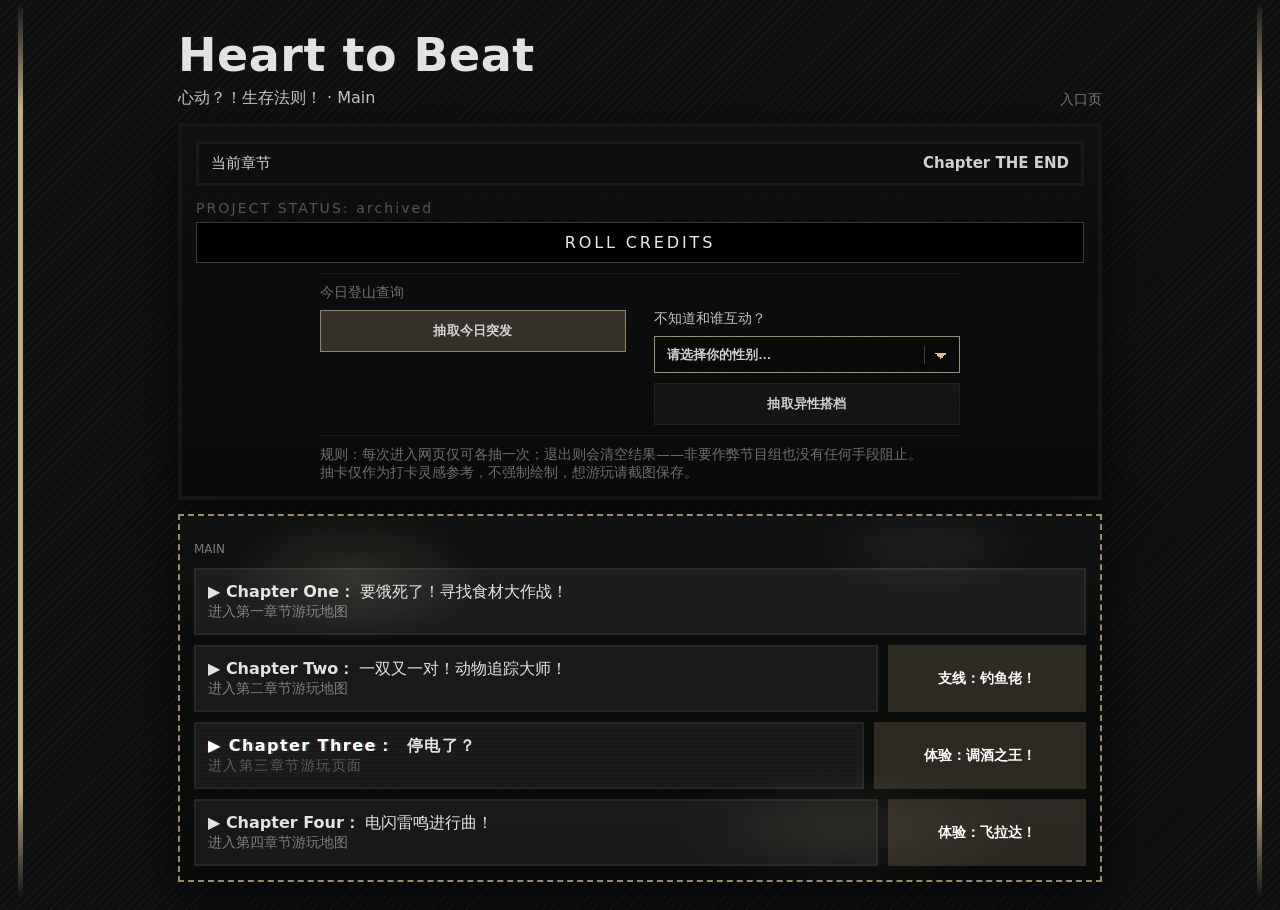
==== commit 15694801: "update" ====
--- a/index.html
+++ b/index.html
@@ -1,551 +1,574 @@
-<!doctype html>
-<html lang="zh-Hans">
-<head>
-  <meta charset="utf-8" />
-  <meta name="viewport" content="width=device-width,initial-scale=1" />
-  <link rel="stylesheet" href="./style.css">
-  <title>Heart to Beat · Main</title>
-</head>
-
-<body>
-  <div class="wrap">
-    <header class="top">
-      <div>
-        <h1>Heart to Beat</h1>
-        <div class="sub">心动？！生存法则！ ·  Main</div>
-      </div>
-      <div class="mini">入口页</div>
-    </header>
-
-    <section class="grid">
-      <!-- LEFT: 导航/提示 -->
-      <aside class="card pad" id="left">
-        <div class="pill">
-          <span>当前章节</span>
-          <b>Chapter FOUR</b>
-        </div>
-
-<div class="panelCenter">
-<!--         <div class="hr"> </div>
-
-
-        <div class="mini">
-          <br/>
-
-        </div> -->
-
-      <!--   <div class="hr">
-         </div>
-
-        <div class="row">
-
-        </div> -->
-
-<div class="hr"></div>
-
-<div class="mini" style="margin-bottom:8px">今日登山查询</div>
-
-<div class="drawGrid">
-  <!-- 左：突发 -->
-  <div class="drawCol">
-    <button class="btn primary w100" id="drawLuck">抽取今日突发</button>
-  </div>
-
-  <!-- 右：搭档 -->
-  <div class="drawCol">
-    <div class="genderRow">
-      <label class="mini" for="myGender" style="margin-bottom:8px">不知道和谁互动？</label>
-      <select id="myGender">
-        <option value="" selected disabled>请选择你的性别…</option>
-        <option value="F">女</option>
-        <option value="M">男</option>
-      </select>
-    </div>
-    <button class="btn w100" id="drawPartner">抽取异性搭档</button>
-  </div>
-</div>
-
-<div class="hr"></div>
-
-<!-- 结果区：突发 -->
-<div id="luckResult" class="resultBox" style="display:none">
-  <div class="resultTop">
-    <span class="mini">今日突发</span>
-    <span class="tag" id="luckTag">—</span>
-  </div>
-  <b class="resultName" id="luckName">—</b>
-  <div class="mini resultDesc" id="luckDesc"></div>
-</div>
-
-<!-- 结果区：搭档 -->
-<div id="partnerResult" class="resultBox" style="display:none">
-  <div class="resultTop">
-    <span class="mini">异性搭档</span>
-    <span class="tag" id="partnerTag">—</span>
-  </div>
-  <b class="resultName" id="partnerName">—</b>
-  <div class="mini resultDesc" id="partnerDesc"></div>
-</div>
-
-<div class="mini" style="margin-top:10px">
-  规则：每次进入网页仅可各抽一次；退出则会清空结果——非要作弊节目组也没有任何手段阻止。
-  <br>
-  抽卡仅作为打卡灵感参考，不强制绘制，想游玩请截图保存。
-</div>
-</div>
-
-      </aside>
-
-      <!-- RIGHT: 主卡片内容 -->
-      <main class="card pad" id="right">
-        <p class="sceneTitle">MAIN</p>
-
-<!--         <p class="sceneBody">欢迎来到入口页。</p> -->
-
-        <div class="choices">
-          <a class="choiceLink" href="./chap_one/index.html">
-            <div class="choice">
-              <b>▶ Chapter One：</b> 要饿死了！寻找食材大作战！ 
-              <div class="mini">进入第一章节游玩地图</div>
-            </div>
-          </a>
-
-          <div class="choiceRow">
-             <a class="choiceLink" href="./chap_two/index.html">
-            <div class="choice">
-              <b>▶ Chapter Two：</b> 一双又一对！动物追踪大师！
-              <div class="mini">进入第二章节游玩地图</div>
-            </div>
-          </a>
-
-
-            <a class="sideBtn" href="./chap_two/side_index.html">
-              支线：钓鱼佬！
-            </a> 
-
-          </div>
-
-
-<!--             <div class="choices">
-          <a class="choiceLink" href="./chap_three/index.html">
-            <div class="choice">
-              <b>▶ Chapter Three：</b> 坏心眼？好人！调酒之王！ 
-              <div class="mini">进入第三章节游玩页面</div>
-            </div>
-          </a>
- -->
-
-
-
- <div class="choiceRow">
-  <a class="choiceLink" href="./chap_three/side_index.html"
-     style="text-decoration:none; filter:saturate(.45) contrast(1.3);">
-    <div class="choice"
-         style="
-           position:relative;
-           overflow:hidden;
-           letter-spacing:.09em;
-           animation:distort 3s infinite;
-         ">
-
-      <b style="
-        display:inline-block;
-        position:relative;
-        color:#fff;
-        text-shadow:
-          0 0 20px rgba(255,255,255,.08),
-          2px 0 rgba(0,200,255,.25),
-         -2px 0 rgba(255,0,0,.25);
-        animation:glitchMain 2.5s infinite;
-      ">
-        ▶ Chapter Three：
-      </b>
-
-      <span style="
-        display:inline-block;
-        position:relative;
-        font-weight:700;
-        margin-left:6px;
-        animation:glitchText 1.8s infinite;
-      ">
-        停电了？
-      </span>
-
-      <div class="mini"
-           style="
-             opacity:.65;
-             filter:blur(.3px);
-             animation:flicker 2.8s infinite;
-           ">
-        进入第三章节游玩页面
-      </div>
-
-      <!-- 扫描线 -->
-      <span aria-hidden="true"
-        style="
-          position:absolute;
-          inset:0;
-          pointer-events:none;
-          background:
-            repeating-linear-gradient(
-              180deg,
-              rgba(255,255,255,.06) 0 1px,
-              rgba(0,0,0,0) 1px 4px
-            );
-          mix-blend-mode:overlay;
-          opacity:.25;
-        ">
-      </span>
-
-      <style>
-        @keyframes glitchMain{
-          0%, 85%, 100% { transform:translate(0,0); }
-          86% { transform:translate(-2px,0); }
-          87% { transform:translate(3px,-1px); }
-          88% { transform:translate(-1px,2px); }
-          89% { transform:translate(0,0); }
-        }
-
-        @keyframes glitchText{
-          0%, 90%, 100% { 
-            transform:translate(0,0);
-            opacity:1;
-          }
-          91% { 
-            transform:translate(-3px,0);
-            opacity:.6;
-          }
-          92% { 
-            transform:translate(4px,-2px);
-            opacity:1;
-          }
-          93% { 
-            transform:translate(-2px,2px);
-            opacity:.4;
-          }
-          94% { 
-            transform:translate(0,0);
-            opacity:1;
-          }
-        }
-
-        @keyframes flicker{
-          0%, 80%, 100% { opacity:.65; }
-          81% { opacity:.2; }
-          82% { opacity:.9; }
-          90% { opacity:.3; }
-          91% { opacity:.65; }
-        }
-
-        @keyframes distort{
-          0%, 96%, 100% { transform:skewX(0deg); }
-          97% { transform:skewX(-3deg); }
-          98% { transform:skewX(4deg); }
-          99% { transform:skewX(-2deg); }
-        }
-      </style>
-
-    </div>
-  </a>
-
-  <a class="sideBtn" href="./chap_three/index.html">
-              体验：调酒之王！
-  </a> 
-</div>
-
- <div class="choiceRow">
-             <a class="choiceLink" href="./chap_four/stage.html">
-            <div class="choice">
-              <b>▶ Chapter Four：</b> 电闪雷鸣进行曲！
-              <div class="mini">进入第四章节游玩地图</div>
-            </div>
-          </a>
-
-
-            <a class="sideBtn" href="./chap_four/index.html">
-              体验：飞拉达！
-            </a> 
-
-          </div>
-      </main>
-    </section>
-  </div>
-
-
-  <script>
-(() => {
-  /* 今日突发池*/
-  const luckPool = [
-{ tag:"BUFF", name:"默契", desc:"会有人想多看你一眼，而你也一样。\n效果：抬头总是能和人对上视线。", weight:6 },
-
-{ tag:"BUFF", name:"脚踏实地", desc:"今天走路特别稳，踩什么都很安心。\n效果：行动时更加流畅。", weight:8 },
-
-{ tag:"BUFF", name:"顺风而行", desc:"偶尔会有一阵风帮你吹开遮挡视线的树叶。\n效果：探索类描写偏正面。", weight:6 },
-
-{ tag:"BUFF", name:"摸金校尉", desc:"你总会在地上发现别人没注意的小物件。\n效果：更容易触发额外细节。", weight:7 },
-
-{ tag:"BUFF", name:"习以为常", desc:"你不会太担心自己录制时的表现。\n效果：面对突发状况更冷静。", weight:6 },
-
-{ tag: "BUFF", name: "路线雷达", desc: "你今天对看起来不对劲的小路特别敏感。\n效果：涉及方向/选择的判定更有优势。", weight: 14 },
-
-{ tag: "BUFF", name: "恒温动物", desc: "你今天不容易被冷到或热到心态炸裂。\n效果：耐力相关描述偏正面。", weight: 12 },
-
-{ tag: "BUFF", name: "队友滤镜", desc: "你今天看起来尤其很可靠。\n效果：社交/协作场合更容易被信任。", weight: 10 },
-
-{ tag: "BUFF", name: "背包轻了", desc: "你十分有先见之明，没有带太多东西。\n效果：行动更干脆。", weight: 8 },
-
-{ tag: "BUFF", name: "四叶草", desc: "幸运的象征。\n效果：事情更容易往你期望的方向发展。", weight: 4 },
-
-{ tag: "BUFF", name: "镜头宠儿", desc: "你今天似乎十分上镜。\n效果：摄影师的镜头会频繁地对准你。", weight: 7 },
-
- { tag: "DEBUFF", name: "鞋带诅咒", desc: "你的鞋带就是很爱松。\n效果：需要经常蹲下系鞋带。", weight: 12 },
-
-{ tag: "DEBUFF", name: "信号焦虑", desc: "你会忍不住担心手机没信号。\n效果：遇到未知状况更容易慌张。", weight: 10 },
-
-{ tag: "DEBUFF", name: "口渴感放大", desc: "明明刚喝了水，但你还是觉得渴。\n效果：水补给相关场景更紧张。", weight: 9 },
-
-{ tag: "DEBUFF", name: "迷路错觉", desc: "你会频繁怀疑是不是走错了。\n效果：方向相关叙述偏负面。", weight: 7 },
-
-{ tag: "DEBUFF", name: "舌头打结", desc: "今天你的舌头总是捋不直。\n效果：说话更容易出现失误。", weight: 6 },
-
-{ tag: "DEBUFF", name: "静电体质", desc: "你和别人有点来电…呀！\n效果：接触物品或他人时更容易触发静电。", weight: 9 },
-
-{ tag:"DEBUFF", name:"平地摔", desc:"你会在不该摔的地方绊一下自己。\n效果：行动时更容易摔跤。", weight:10 },
-
-{ tag:"DEBUFF", name:"衣角陷阱", desc:"你的衣服总会被树枝或岩石勾住。\n效果：移动更拖沓。", weight:8 },
-
-{ tag:"DEBUFF", name:"踩到怪东西", desc:"你可能会踩到一些湿湿黏黏的不明物体。\n效果：脚下总感觉很恶心。", weight:7 },
-
-{ tag:"DEBUFF", name:"心浮气躁", desc:"你很难静下心来判断情况。\n效果：决策时更加混乱。", weight:9 },
-
-{ tag:"DEBUFF", name:"注意力漂移", desc:"你总是被不重要的东西吸引注意力。\n效果：容易暂时忘记自己原本的目的。", weight:8 },
-
-{ tag:"DEBUFF", name:"腿软时刻", desc:"你好像站得太久卡。\n效果：行动更加吃力。", weight:6 },
-
-{ tag: "WEIRD", name: "山在看你", desc: "你有一种被自然观察的微妙感觉。\n效果：任何诡异事件都变得合理。", weight: 6 },
-
-{ tag: "WEIRD", name: "好运偏移", desc: "小事很顺，大事难讲。\n效果：小收益更容易出现，但关键节点不保底。", weight: 6 },
-
-{ tag: "WEIRD", name: "迪斯尼公主", desc: "小动物们对你格外偏爱。\n效果：更频繁遇到野生动物。", weight: 6 },
-
-{ tag:"WEIRD", name:"误会", desc:"别人认为你和某人关系不一般。\n效果：和异性互动容易被赋予额外含义。", weight:6 },
-
-{ tag:"WEIRD", name:"慢半拍", desc:"重要情绪总是晚一步出现。\n效果：情感推进更折磨。", weight:5 },
-
-
-  ];
-
-  /* DB*/
-  const PartnerDB = [
-    { name: "橙知", gender: "M" },
-    { name: "丹", gender: "M" },
-    { name: "Eric Wang", gender: "M" },
-    { name: "Ethan Bennett（伊森·贝内特）", gender: "M" },
-    { name: "阿基米德·凡·杜可纳", gender: "M" },
-    { name: "Friedrich Walder（弗里德里希·瓦尔德）", gender: "M" },
-    { name: "Honey Parker（哈尼·帕克）", gender: "M" },
-    { name: "J. O’Connell（J. 奥康纳尔）", gender: "M" },
-    { name: "Kazares（卡扎勒斯）", gender: "M" },
-    { name: "Lucas Moon Olive（奥利弗）", gender: "M" },
-    { name: "Matt Kobayashi", gender: "M" },
-    { name: "Mubiru Abrima", gender: "M" },
-    { name: "Samuel（塞缪尔）", gender: "M" },
-    { name: "Thomas Rocheleau（多马·罗什布吕内）", gender: "M" },
-    { name: "卡莱比", gender: "M" },
-    { name: "叶澄希", gender: "M" },
-
-    // ===== 女嘉宾 =====
-    { name: "Amber Blackwell（安柏·布莱克威尔）", gender: "F" },
-    { name: "Cela（塞拉）", gender: "F" },
-    { name: "Jeffrey（杰芙里）", gender: "F" },
-    { name: "玛顿·琼斯", gender: "F" },
-    { name: "Maya（玛雅）", gender: "F" },
-    { name: "玛塞拉·卡洛", gender: "F" },
-    { name: "Melusine Raisnner（梅露希娜·拉辛纳）", gender: "F" },
-    { name: "Naya Fluor（乃亚·菲洛普）", gender: "F" },
-    { name: "Romaine Mannich", gender: "F" },
-    { name: "向林木", gender: "F" },
-    { name: "伊洛恩·奈芙", gender: "F" },
-    { name: "Zurabia（祖拉比亚）", gender: "F" },
-    { name: "Moira Ross（莫伊拉·罗斯）", gender: "F" },
-    { name: "Erla（厄拉）", gender: "F" },
-    { name: "Josephine Young（乔瑟芬·杨）", gender: "F" },
-    { name: "Oliven Orcinus（奥里文）", gender: "F" }
-  ];
-
-  /* =========================
-     util
-     ========================= */
-  const $ = (id) => document.getElementById(id);
-
-  function weightedPick(items){
-    const total = items.reduce((s, it) => s + (it.weight ?? 1), 0);
-    let r = Math.random() * total;
-    for (const it of items){
-      r -= (it.weight ?? 1);
-      if (r <= 0) return it;
-    }
-    return items[items.length - 1];
-  }
-
-  function pickRandom(arr){
-    return arr[Math.floor(Math.random() * arr.length)];
-  }
-
-  function oppositeGender(g){
-    if (g === "F") return "M";
-    if (g === "M") return "F";
-    return null;
-  }
-
-  function safeParse(json){
-    try { return JSON.parse(json); } catch { return null; }
-  }
-
-  /*DOM
-     */
-  const btnLuck = $("drawLuck");
-  const btnPartner = $("drawPartner");
-  const myGender = $("myGender");
-
-  const luckBox = $("luckResult");
-  const luckTag = $("luckTag");
-  const luckName = $("luckName");
-  const luckDesc = $("luckDesc");
-
-  const pBox = $("partnerResult");
-  const pTag = $("partnerTag");
-  const pName = $("partnerName");
-  const pDesc = $("partnerDesc");
-
-  const KEY_LUCK_USED = "htb_luck_used_v2";
-  const KEY_LUCK_DATA = "htb_luck_data_v2";
-
-  const KEY_PARTNER_USED = "htb_partner_used_v2";
-  const KEY_PARTNER_DATA = "htb_partner_data_v2";
-
-  function lock(btn, text){
-    if (!btn) return;
-    btn.disabled = true;
-    if (text) btn.textContent = text;
-  }
-
-  /* 
-     恢复结果（刷新后仍显示）
-      */
-  function restoreLuck(){
-    const used = sessionStorage.getItem(KEY_LUCK_USED) === "1";
-    const data = safeParse(sessionStorage.getItem(KEY_LUCK_DATA) || "");
-    if (!used || !data) return;
-
-    luckBox.style.display = "block";
-    luckTag.textContent = data.tag || "—";
-    luckName.textContent = data.name || "—";
-    luckDesc.textContent = data.desc || "";
-
-    lock(btnLuck, "今日突发已抽");
-  }
-
-  function restorePartner(){
-    const used = sessionStorage.getItem(KEY_PARTNER_USED) === "1";
-    const data = safeParse(sessionStorage.getItem(KEY_PARTNER_DATA) || "");
-    if (!used || !data) return;
-
-    pBox.style.display = "block";
-    pTag.textContent = data.tag || "—";
-    pName.textContent = data.name || "—";
-    pDesc.textContent = data.desc || "";
-
-    // 也把性别恢复一下（如果之前选过）
-    if (myGender && data.myGender){
-      myGender.value = data.myGender;
-    }
-
-    lock(btnPartner, "搭档已抽");
-  }
-
-  restoreLuck();
-  restorePartner();
-
-  /* 今日突发抽取
-    */
-  if (btnLuck){
-    btnLuck.addEventListener("click", () => {
-      if (sessionStorage.getItem(KEY_LUCK_USED) === "1") return;
-
-      const r = weightedPick(luckPool);
-
-      // 展示
-      luckBox.style.display = "block";
-      luckTag.textContent = r.tag;
-      luckName.textContent = r.name;
-      luckDesc.textContent = r.desc;
-
-      // 存储（刷新仍在）
-      sessionStorage.setItem(KEY_LUCK_USED, "1");
-      sessionStorage.setItem(KEY_LUCK_DATA, JSON.stringify({
-        tag: r.tag, name: r.name, desc: r.desc
-      }));
-
-      lock(btnLuck, "今日突发已抽");
-    });
-  }
-
-  /*
-    异性搭档抽取
-    */
-  if (btnPartner){
-    btnPartner.addEventListener("click", () => {
-      if (sessionStorage.getItem(KEY_PARTNER_USED) === "1") return;
-
-      const g = myGender ? myGender.value : "";
-      if (!g){
-        pBox.style.display = "block";
-        pTag.textContent = "提示";
-        pName.textContent = "请选择性别";
-        pDesc.textContent = "先在右侧下拉框选择你的性别，再抽取可能的异性搭档。";
-        return;
-      }
-
-      const want = oppositeGender(g);
-      const candidates = PartnerDB.filter(x => x.gender === want);
-
-      if (candidates.length === 0){
-        pBox.style.display = "block";
-        pTag.textContent = "ERROR";
-        pName.textContent = "DB里没有可抽对象";
-        pDesc.textContent = "请在找节目组补全异性名单。";
-        return;
-      }
-
-      const picked = pickRandom(candidates);
-
-      pBox.style.display = "block";
-      pTag.textContent = "互动对象！";
-      pName.textContent = picked.name;
-      pDesc.textContent =
-        `性别匹配：${g} → ${want}\n\n
-        再说一句：如果抽到心动嘉宾了这会是个好理由去小窗。`;
-
-      sessionStorage.setItem(KEY_PARTNER_USED, "1");
-      sessionStorage.setItem(KEY_PARTNER_DATA, JSON.stringify({
-        tag: "互动对象！",
-        name: picked.name,
-        desc: `性别匹配：${g} → ${want}\n\n
-        再说一句：如果抽到心动嘉宾了这会是个好理由去小窗。`,
-        myGender: g
-      }));
-
-      lock(btnPartner, "搭档已抽");
-    });
-  }
-})();
-</script>
-
-
-
-</body>
-
-
-</html>
-
+<!doctype html>
+<html lang="zh-Hans">
+<head>
+  <meta charset="utf-8" />
+  <meta name="viewport" content="width=device-width,initial-scale=1" />
+  <link rel="stylesheet" href="./style.css">
+  <title>Heart to Beat · Main</title>
+</head>
+
+<body>
+  <div class="wrap">
+    <header class="top">
+      <div>
+        <h1>Heart to Beat</h1>
+        <div class="sub">心动？！生存法则！ ·  Main</div>
+      </div>
+      <div class="mini">入口页</div>
+    </header>
+
+    <section class="grid">
+      <!-- LEFT: 导航/提示 -->
+      <aside class="card pad" id="left">
+        <div class="pill">
+          <span>当前章节</span>
+          <b>Chapter THE END</b>
+        </div>
+
+<div class="mini" style="margin-top:14px; opacity:.7; letter-spacing:.15em;">
+  PROJECT STATUS: archived
+</div>
+
+<a href="./ending.html"
+   style="
+     display:block;
+     margin-top:6px;
+     padding:10px 12px;
+     text-decoration:none;
+     background:#000;
+     color:#fff;
+     border:1px solid rgba(255,255,255,.25);
+    /* font-family:monospace;*/
+     letter-spacing:.18em;
+     text-align:center;
+     transition:opacity .2s ease, transform .2s ease;
+   "
+   onmouseover="this.style.opacity='.75'; this.style.transform='translateY(-1px)'"
+   onmouseout="this.style.opacity='1'; this.style.transform='translateY(0)'"
+>
+  ROLL CREDITS
+</a>
+<div class="panelCenter">
+<!--         <div class="hr"> </div>
+
+
+        <div class="mini">
+          <br/>
+
+        </div> -->
+
+      <!--   <div class="hr">
+         </div>
+
+        <div class="row">
+
+        </div> -->
+
+<div class="hr"></div>
+
+<div class="mini" style="margin-bottom:8px">今日登山查询</div>
+
+<div class="drawGrid">
+  <!-- 左：突发 -->
+  <div class="drawCol">
+    <button class="btn primary w100" id="drawLuck">抽取今日突发</button>
+  </div>
+
+  <!-- 右：搭档 -->
+  <div class="drawCol">
+    <div class="genderRow">
+      <label class="mini" for="myGender" style="margin-bottom:8px">不知道和谁互动？</label>
+      <select id="myGender">
+        <option value="" selected disabled>请选择你的性别…</option>
+        <option value="F">女</option>
+        <option value="M">男</option>
+      </select>
+    </div>
+    <button class="btn w100" id="drawPartner">抽取异性搭档</button>
+  </div>
+</div>
+
+<div class="hr"></div>
+
+<!-- 结果区：突发 -->
+<div id="luckResult" class="resultBox" style="display:none">
+  <div class="resultTop">
+    <span class="mini">今日突发</span>
+    <span class="tag" id="luckTag">—</span>
+  </div>
+  <b class="resultName" id="luckName">—</b>
+  <div class="mini resultDesc" id="luckDesc"></div>
+</div>
+
+<!-- 结果区：搭档 -->
+<div id="partnerResult" class="resultBox" style="display:none">
+  <div class="resultTop">
+    <span class="mini">异性搭档</span>
+    <span class="tag" id="partnerTag">—</span>
+  </div>
+  <b class="resultName" id="partnerName">—</b>
+  <div class="mini resultDesc" id="partnerDesc"></div>
+</div>
+
+<div class="mini" style="margin-top:10px">
+  规则：每次进入网页仅可各抽一次；退出则会清空结果——非要作弊节目组也没有任何手段阻止。
+  <br>
+  抽卡仅作为打卡灵感参考，不强制绘制，想游玩请截图保存。
+</div>
+</div>
+
+      </aside>
+
+      <!-- RIGHT: 主卡片内容 -->
+      <main class="card pad" id="right">
+        <p class="sceneTitle">MAIN</p>
+
+<!--         <p class="sceneBody">欢迎来到入口页。</p> -->
+
+        <div class="choices">
+          <a class="choiceLink" href="./chap_one/index.html">
+            <div class="choice">
+              <b>▶ Chapter One：</b> 要饿死了！寻找食材大作战！ 
+              <div class="mini">进入第一章节游玩地图</div>
+            </div>
+          </a>
+
+          <div class="choiceRow">
+             <a class="choiceLink" href="./chap_two/index.html">
+            <div class="choice">
+              <b>▶ Chapter Two：</b> 一双又一对！动物追踪大师！
+              <div class="mini">进入第二章节游玩地图</div>
+            </div>
+          </a>
+
+
+            <a class="sideBtn" href="./chap_two/side_index.html">
+              支线：钓鱼佬！
+            </a> 
+
+          </div>
+
+
+<!--             <div class="choices">
+          <a class="choiceLink" href="./chap_three/index.html">
+            <div class="choice">
+              <b>▶ Chapter Three：</b> 坏心眼？好人！调酒之王！ 
+              <div class="mini">进入第三章节游玩页面</div>
+            </div>
+          </a>
+ -->
+
+
+
+ <div class="choiceRow">
+  <a class="choiceLink" href="./chap_three/side_index.html"
+     style="text-decoration:none; filter:saturate(.45) contrast(1.3);">
+    <div class="choice"
+         style="
+           position:relative;
+           overflow:hidden;
+           letter-spacing:.09em;
+           animation:distort 3s infinite;
+         ">
+
+      <b style="
+        display:inline-block;
+        position:relative;
+        color:#fff;
+        text-shadow:
+          0 0 20px rgba(255,255,255,.08),
+          2px 0 rgba(0,200,255,.25),
+         -2px 0 rgba(255,0,0,.25);
+        animation:glitchMain 2.5s infinite;
+      ">
+        ▶ Chapter Three：
+      </b>
+
+      <span style="
+        display:inline-block;
+        position:relative;
+        font-weight:700;
+        margin-left:6px;
+        animation:glitchText 1.8s infinite;
+      ">
+        停电了？
+      </span>
+
+      <div class="mini"
+           style="
+             opacity:.65;
+             filter:blur(.3px);
+             animation:flicker 2.8s infinite;
+           ">
+        进入第三章节游玩页面
+      </div>
+
+      <!-- 扫描线 -->
+      <span aria-hidden="true"
+        style="
+          position:absolute;
+          inset:0;
+          pointer-events:none;
+          background:
+            repeating-linear-gradient(
+              180deg,
+              rgba(255,255,255,.06) 0 1px,
+              rgba(0,0,0,0) 1px 4px
+            );
+          mix-blend-mode:overlay;
+          opacity:.25;
+        ">
+      </span>
+
+      <style>
+        @keyframes glitchMain{
+          0%, 85%, 100% { transform:translate(0,0); }
+          86% { transform:translate(-2px,0); }
+          87% { transform:translate(3px,-1px); }
+          88% { transform:translate(-1px,2px); }
+          89% { transform:translate(0,0); }
+        }
+
+        @keyframes glitchText{
+          0%, 90%, 100% { 
+            transform:translate(0,0);
+            opacity:1;
+          }
+          91% { 
+            transform:translate(-3px,0);
+            opacity:.6;
+          }
+          92% { 
+            transform:translate(4px,-2px);
+            opacity:1;
+          }
+          93% { 
+            transform:translate(-2px,2px);
+            opacity:.4;
+          }
+          94% { 
+            transform:translate(0,0);
+            opacity:1;
+          }
+        }
+
+        @keyframes flicker{
+          0%, 80%, 100% { opacity:.65; }
+          81% { opacity:.2; }
+          82% { opacity:.9; }
+          90% { opacity:.3; }
+          91% { opacity:.65; }
+        }
+
+        @keyframes distort{
+          0%, 96%, 100% { transform:skewX(0deg); }
+          97% { transform:skewX(-3deg); }
+          98% { transform:skewX(4deg); }
+          99% { transform:skewX(-2deg); }
+        }
+      </style>
+
+    </div>
+  </a>
+
+  <a class="sideBtn" href="./chap_three/index.html">
+              体验：调酒之王！
+  </a> 
+</div>
+
+ <div class="choiceRow">
+             <a class="choiceLink" href="./chap_four/stage.html">
+            <div class="choice">
+              <b>▶ Chapter Four：</b> 电闪雷鸣进行曲！
+              <div class="mini">进入第四章节游玩地图</div>
+            </div>
+          </a>
+
+
+            <a class="sideBtn" href="./chap_four/index.html">
+              体验：飞拉达！
+            </a> 
+
+          </div>
+      </main>
+    </section>
+  </div>
+
+
+  <script>
+(() => {
+  /* 今日突发池*/
+  const luckPool = [
+{ tag:"BUFF", name:"默契", desc:"会有人想多看你一眼，而你也一样。\n效果：抬头总是能和人对上视线。", weight:6 },
+
+{ tag:"BUFF", name:"脚踏实地", desc:"今天走路特别稳，踩什么都很安心。\n效果：行动时更加流畅。", weight:8 },
+
+{ tag:"BUFF", name:"顺风而行", desc:"偶尔会有一阵风帮你吹开遮挡视线的树叶。\n效果：探索类描写偏正面。", weight:6 },
+
+{ tag:"BUFF", name:"摸金校尉", desc:"你总会在地上发现别人没注意的小物件。\n效果：更容易触发额外细节。", weight:7 },
+
+{ tag:"BUFF", name:"习以为常", desc:"你不会太担心自己录制时的表现。\n效果：面对突发状况更冷静。", weight:6 },
+
+{ tag: "BUFF", name: "路线雷达", desc: "你今天对看起来不对劲的小路特别敏感。\n效果：涉及方向/选择的判定更有优势。", weight: 14 },
+
+{ tag: "BUFF", name: "恒温动物", desc: "你今天不容易被冷到或热到心态炸裂。\n效果：耐力相关描述偏正面。", weight: 12 },
+
+{ tag: "BUFF", name: "队友滤镜", desc: "你今天看起来尤其很可靠。\n效果：社交/协作场合更容易被信任。", weight: 10 },
+
+{ tag: "BUFF", name: "背包轻了", desc: "你十分有先见之明，没有带太多东西。\n效果：行动更干脆。", weight: 8 },
+
+{ tag: "BUFF", name: "四叶草", desc: "幸运的象征。\n效果：事情更容易往你期望的方向发展。", weight: 4 },
+
+{ tag: "BUFF", name: "镜头宠儿", desc: "你今天似乎十分上镜。\n效果：摄影师的镜头会频繁地对准你。", weight: 7 },
+
+ { tag: "DEBUFF", name: "鞋带诅咒", desc: "你的鞋带就是很爱松。\n效果：需要经常蹲下系鞋带。", weight: 12 },
+
+{ tag: "DEBUFF", name: "信号焦虑", desc: "你会忍不住担心手机没信号。\n效果：遇到未知状况更容易慌张。", weight: 10 },
+
+{ tag: "DEBUFF", name: "口渴感放大", desc: "明明刚喝了水，但你还是觉得渴。\n效果：水补给相关场景更紧张。", weight: 9 },
+
+{ tag: "DEBUFF", name: "迷路错觉", desc: "你会频繁怀疑是不是走错了。\n效果：方向相关叙述偏负面。", weight: 7 },
+
+{ tag: "DEBUFF", name: "舌头打结", desc: "今天你的舌头总是捋不直。\n效果：说话更容易出现失误。", weight: 6 },
+
+{ tag: "DEBUFF", name: "静电体质", desc: "你和别人有点来电…呀！\n效果：接触物品或他人时更容易触发静电。", weight: 9 },
+
+{ tag:"DEBUFF", name:"平地摔", desc:"你会在不该摔的地方绊一下自己。\n效果：行动时更容易摔跤。", weight:10 },
+
+{ tag:"DEBUFF", name:"衣角陷阱", desc:"你的衣服总会被树枝或岩石勾住。\n效果：移动更拖沓。", weight:8 },
+
+{ tag:"DEBUFF", name:"踩到怪东西", desc:"你可能会踩到一些湿湿黏黏的不明物体。\n效果：脚下总感觉很恶心。", weight:7 },
+
+{ tag:"DEBUFF", name:"心浮气躁", desc:"你很难静下心来判断情况。\n效果：决策时更加混乱。", weight:9 },
+
+{ tag:"DEBUFF", name:"注意力漂移", desc:"你总是被不重要的东西吸引注意力。\n效果：容易暂时忘记自己原本的目的。", weight:8 },
+
+{ tag:"DEBUFF", name:"腿软时刻", desc:"你好像站得太久卡。\n效果：行动更加吃力。", weight:6 },
+
+{ tag: "WEIRD", name: "山在看你", desc: "你有一种被自然观察的微妙感觉。\n效果：任何诡异事件都变得合理。", weight: 6 },
+
+{ tag: "WEIRD", name: "好运偏移", desc: "小事很顺，大事难讲。\n效果：小收益更容易出现，但关键节点不保底。", weight: 6 },
+
+{ tag: "WEIRD", name: "迪斯尼公主", desc: "小动物们对你格外偏爱。\n效果：更频繁遇到野生动物。", weight: 6 },
+
+{ tag:"WEIRD", name:"误会", desc:"别人认为你和某人关系不一般。\n效果：和异性互动容易被赋予额外含义。", weight:6 },
+
+{ tag:"WEIRD", name:"慢半拍", desc:"重要情绪总是晚一步出现。\n效果：情感推进更折磨。", weight:5 },
+
+
+  ];
+
+  /* DB*/
+  const PartnerDB = [
+    { name: "橙知", gender: "M" },
+    { name: "丹", gender: "M" },
+    { name: "Eric Wang", gender: "M" },
+    { name: "Ethan Bennett（伊森·贝内特）", gender: "M" },
+    { name: "阿基米德·凡·杜可纳", gender: "M" },
+    { name: "Friedrich Walder（弗里德里希·瓦尔德）", gender: "M" },
+    { name: "Honey Parker（哈尼·帕克）", gender: "M" },
+    { name: "J. O’Connell（J. 奥康纳尔）", gender: "M" },
+    { name: "Kazares（卡扎勒斯）", gender: "M" },
+    { name: "Lucas Moon Olive（奥利弗）", gender: "M" },
+    { name: "Matt Kobayashi", gender: "M" },
+    { name: "Mubiru Abrima", gender: "M" },
+    { name: "Samuel（塞缪尔）", gender: "M" },
+    { name: "Thomas Rocheleau（多马·罗什布吕内）", gender: "M" },
+    { name: "卡莱比", gender: "M" },
+    { name: "叶澄希", gender: "M" },
+
+    // ===== 女嘉宾 =====
+    { name: "Amber Blackwell（安柏·布莱克威尔）", gender: "F" },
+    { name: "Cela（塞拉）", gender: "F" },
+    { name: "Jeffrey（杰芙里）", gender: "F" },
+    { name: "玛顿·琼斯", gender: "F" },
+    { name: "Maya（玛雅）", gender: "F" },
+    { name: "玛塞拉·卡洛", gender: "F" },
+    { name: "Melusine Raisnner（梅露希娜·拉辛纳）", gender: "F" },
+    { name: "Naya Fluor（乃亚·菲洛普）", gender: "F" },
+    { name: "Romaine Mannich", gender: "F" },
+    { name: "向林木", gender: "F" },
+    { name: "伊洛恩·奈芙", gender: "F" },
+    { name: "Zurabia（祖拉比亚）", gender: "F" },
+    { name: "Moira Ross（莫伊拉·罗斯）", gender: "F" },
+    { name: "Erla（厄拉）", gender: "F" },
+    { name: "Josephine Young（乔瑟芬·杨）", gender: "F" },
+    { name: "Oliven Orcinus（奥里文·奥辛努斯）", gender: "F" }
+  ];
+
+  /* =========================
+     util
+     ========================= */
+  const $ = (id) => document.getElementById(id);
+
+  function weightedPick(items){
+    const total = items.reduce((s, it) => s + (it.weight ?? 1), 0);
+    let r = Math.random() * total;
+    for (const it of items){
+      r -= (it.weight ?? 1);
+      if (r <= 0) return it;
+    }
+    return items[items.length - 1];
+  }
+
+  function pickRandom(arr){
+    return arr[Math.floor(Math.random() * arr.length)];
+  }
+
+  function oppositeGender(g){
+    if (g === "F") return "M";
+    if (g === "M") return "F";
+    return null;
+  }
+
+  function safeParse(json){
+    try { return JSON.parse(json); } catch { return null; }
+  }
+
+  /*DOM
+     */
+  const btnLuck = $("drawLuck");
+  const btnPartner = $("drawPartner");
+  const myGender = $("myGender");
+
+  const luckBox = $("luckResult");
+  const luckTag = $("luckTag");
+  const luckName = $("luckName");
+  const luckDesc = $("luckDesc");
+
+  const pBox = $("partnerResult");
+  const pTag = $("partnerTag");
+  const pName = $("partnerName");
+  const pDesc = $("partnerDesc");
+
+  const KEY_LUCK_USED = "htb_luck_used_v2";
+  const KEY_LUCK_DATA = "htb_luck_data_v2";
+
+  const KEY_PARTNER_USED = "htb_partner_used_v2";
+  const KEY_PARTNER_DATA = "htb_partner_data_v2";
+
+  function lock(btn, text){
+    if (!btn) return;
+    btn.disabled = true;
+    if (text) btn.textContent = text;
+  }
+
+  /* 
+     恢复结果（刷新后仍显示）
+      */
+  function restoreLuck(){
+    const used = sessionStorage.getItem(KEY_LUCK_USED) === "1";
+    const data = safeParse(sessionStorage.getItem(KEY_LUCK_DATA) || "");
+    if (!used || !data) return;
+
+    luckBox.style.display = "block";
+    luckTag.textContent = data.tag || "—";
+    luckName.textContent = data.name || "—";
+    luckDesc.textContent = data.desc || "";
+
+    lock(btnLuck, "今日突发已抽");
+  }
+
+  function restorePartner(){
+    const used = sessionStorage.getItem(KEY_PARTNER_USED) === "1";
+    const data = safeParse(sessionStorage.getItem(KEY_PARTNER_DATA) || "");
+    if (!used || !data) return;
+
+    pBox.style.display = "block";
+    pTag.textContent = data.tag || "—";
+    pName.textContent = data.name || "—";
+    pDesc.textContent = data.desc || "";
+
+    // 也把性别恢复一下（如果之前选过）
+    if (myGender && data.myGender){
+      myGender.value = data.myGender;
+    }
+
+    lock(btnPartner, "搭档已抽");
+  }
+
+  restoreLuck();
+  restorePartner();
+
+  /* 今日突发抽取
+    */
+  if (btnLuck){
+    btnLuck.addEventListener("click", () => {
+      if (sessionStorage.getItem(KEY_LUCK_USED) === "1") return;
+
+      const r = weightedPick(luckPool);
+
+      // 展示
+      luckBox.style.display = "block";
+      luckTag.textContent = r.tag;
+      luckName.textContent = r.name;
+      luckDesc.textContent = r.desc;
+
+      // 存储（刷新仍在）
+      sessionStorage.setItem(KEY_LUCK_USED, "1");
+      sessionStorage.setItem(KEY_LUCK_DATA, JSON.stringify({
+        tag: r.tag, name: r.name, desc: r.desc
+      }));
+
+      lock(btnLuck, "今日突发已抽");
+    });
+  }
+
+  /*
+    异性搭档抽取
+    */
+  if (btnPartner){
+    btnPartner.addEventListener("click", () => {
+      if (sessionStorage.getItem(KEY_PARTNER_USED) === "1") return;
+
+      const g = myGender ? myGender.value : "";
+      if (!g){
+        pBox.style.display = "block";
+        pTag.textContent = "提示";
+        pName.textContent = "请选择性别";
+        pDesc.textContent = "先在右侧下拉框选择你的性别，再抽取可能的异性搭档。";
+        return;
+      }
+
+      const want = oppositeGender(g);
+      const candidates = PartnerDB.filter(x => x.gender === want);
+
+      if (candidates.length === 0){
+        pBox.style.display = "block";
+        pTag.textContent = "ERROR";
+        pName.textContent = "DB里没有可抽对象";
+        pDesc.textContent = "请在找节目组补全异性名单。";
+        return;
+      }
+
+      const picked = pickRandom(candidates);
+
+      pBox.style.display = "block";
+      pTag.textContent = "互动对象！";
+      pName.textContent = picked.name;
+      pDesc.textContent =
+        `性别匹配：${g} → ${want}\n\n
+        再说一句：如果抽到心动嘉宾了这会是个好理由去小窗。`;
+
+      sessionStorage.setItem(KEY_PARTNER_USED, "1");
+      sessionStorage.setItem(KEY_PARTNER_DATA, JSON.stringify({
+        tag: "互动对象！",
+        name: picked.name,
+        desc: `性别匹配：${g} → ${want}\n\n
+        再说一句：如果抽到心动嘉宾了这会是个好理由去小窗。`,
+        myGender: g
+      }));
+
+      lock(btnPartner, "搭档已抽");
+    });
+  }
+})();
+</script>
+
+
+
+</body>
+
+
+</html>
+
--- a/style.css
+++ b/style.css
@@ -1,653 +1,651 @@
-:root{
-  --bg:#1E2A1B;
-  --txt:#fff;
-  --mut:rgba(255,255,255,.72);
-
-  --bd:rgba(255,255,255,.12);
-  --shadow:0 10px 30px rgba(0,0,0,.35);
-
-  --btn:rgba(255,255,255,.10);
-  --btn2:rgba(255,255,255,.16);
-
-  --gold:#F7D7A8;
-
-  --cardSolid: rgba(20,30,18,.96);
-  --cardHi1: rgba(255,255,255,.06);
-  --cardHi2: rgba(255,255,255,.02);
-}
-
-*{ box-sizing:border-box; }
-
-body{
-  margin:0;
-  min-height:100vh;
-  font-family:system-ui,-apple-system,"Segoe UI",Roboto,"PingFang SC","Microsoft YaHei",Arial,sans-serif;
-  color:var(--txt);
-  display:flex;
-  justify-content:center;
-
-  /* background texture */
-  background:
-    repeating-linear-gradient(
-      135deg,
-      rgba(255,255,255,.035) 0px,
-      rgba(255,255,255,.035) 1px,
-      transparent 1px,
-      transparent 6px
-    ),
-    var(--bg);
-}
-
-/* side gold rails */
-body::before,
-body::after{
-  content:"";
-  position:fixed;
-  top:0;
-  width:5px;
-  height:100vh;
-  background:linear-gradient(
-    to bottom,
-    transparent 0%,
-    rgba(247,215,168,.85) 12%,
-    rgba(247,215,168,.85) 88%,
-    transparent 100%
-  );
-  opacity:.9;
-  pointer-events:none;
-  z-index:0;
-}
-body::before{ left:18px; }
-body::after{ right:18px; }
-
-.wrap{
-  width:min(980px,100%);
-  padding:clamp(14px,3vw,28px);
-  display:flex;
-  flex-direction:column;
-  gap:14px;
-  position:relative;
-  z-index:1;
-}
-
-/* header */
-.top{
-  display:flex;
-  justify-content:space-between;
-  align-items:flex-end;
-  gap:12px;
-  padding:0;
-  border:none;
-  background:none;
-}
-h1{
-  margin:0;
-  font-size:clamp(28px,5.2vw,46px);
-  letter-spacing:.5px;
-}
-.sub{
-  margin-top:6px;
-  font-size:16px;
-  color:rgba(255,255,255,.78);
-}
-.mini{ font-size:14px; color:var(--mut); }
-
-.grid{
-  display:flex;
-  flex-direction:column;
-  gap:14px;
-}
-
-/* cards */
-.card{
-  position:relative;
-  background:var(--cardSolid);
-  border:4px solid var(--bd);
-  box-shadow:var(--shadow);
-}
-.card::before{
-  content:"";
-  position:absolute;
-  inset:0;
-  pointer-events:none;
-  background:linear-gradient(
-    180deg,
-    var(--cardHi1) 0%,
-    var(--cardHi2) 40%,
-    rgba(0,0,0,0) 100%
-  );
-}
-.card > *{ position:relative; z-index:1; }
-.pad{ padding:14px; }
-
-.hr{ height:1px; background:var(--bd); margin:10px 0; }
-
-.pill{
-  display:flex;
-  justify-content:space-between;
-  padding:10px 12px;
-  border:3px solid var(--bd);
-  background:rgba(0,0,0,.10);
-  font-size:15px;
-}
-
-/* buttons */
-.row{ display:flex; gap:10px; flex-wrap:wrap; }
-.btn{
-  border:1px solid var(--bd);
-  background:var(--btn);
-  color:var(--txt);
-  padding:11px 12px;
-  cursor:pointer;
-  text-decoration:none;
-  display:inline-flex;
-  align-items:center;
-  justify-content:center;
-}
-.btn:hover{ background:var(--btn2); }
-.btn.primary{
-  background:rgba(247,215,168,.20);
-  border-color:rgba(247,215,168,.55);
-}
-.btn.primary:hover{ background:rgba(247,215,168,.28); }
-button[disabled]{ opacity:.55; cursor:not-allowed; }
-
-.w100{ width:100%; }
-.btn.w100{ font-weight:700; letter-spacing:.2px; }
-
-/* right panel */
-#right{
-  position:relative;
-  border:2px dashed var(--gold);
-  overflow:hidden;
-  min-height:260px;
-}
-#right::after{
-  content:"";
-  position:absolute;
-  inset:-50px;
-  pointer-events:none;
-  background:
-    radial-gradient(closest-side at 22% 24%, rgba(247,215,168,.12), transparent 60%),
-    radial-gradient(closest-side at 78% 18%, rgba(255,255,255,.06), transparent 55%),
-    radial-gradient(closest-side at 70% 78%, rgba(247,215,168,.09), transparent 60%);
-  filter:blur(2px);
-  z-index:0;
-}
-#right > *{ position:relative; z-index:1; }
-
-.sceneTitle{ font-size:12px; color:var(--mut); }
-.sceneBody{ font-size:15px; line-height:1.55; white-space:pre-wrap; }
-
-.choices{ display:flex; flex-direction:column; gap:10px; }
-.choiceLink{ text-decoration:none; color:inherit; }
-.choice{
-  text-align:left;
-  padding:12px;
-  border:2px solid var(--bd);
-  background:rgba(255,255,255,.06);
-  cursor:pointer;
-}
-.choice:hover{ background:rgba(255,255,255,.10); }
-.choice.disabled{ opacity:.55; cursor:not-allowed; }
-
-/* draw panel center */
-#left{ display:flex; flex-direction:column; opacity:.92; }
-
-.panelCenter{
-  width:100%;
-  max-width:640px;
-  margin-inline:auto;
-}
-
-/* draw layout (NO middle vertical line) */
-.drawGrid{
-  display:grid;
-  grid-template-columns: 1fr 1fr;
-  column-gap: 28px;  /* increase spacing */
-  row-gap: 12px;
-  align-items:start;
-}
-.drawCol{
-  display:flex;
-  flex-direction:column;
-  gap:10px;
-}
-
-/* dropdown: translucent + gold frame + clear arrow */
-.genderRow label{
-  display:block;
-  margin-bottom:8px;
-  color:rgba(255,255,255,.82);
-}
-
-.genderRow select{
-  width:100%;
-  padding:10px 38px 10px 12px;
-  border:2px solid rgba(247,215,168,.70);
-  background: rgba(0,0,0,.18);     /* translucent, matches cards */
-  color: var(--txt);
-  font-weight:700;
-  outline:none;
-
-  appearance:none;
-  -webkit-appearance:none;
-  -moz-appearance:none;
-
-  background-image:
-    linear-gradient(45deg, transparent 50%, rgba(247,215,168,.95) 50%),
-    linear-gradient(135deg, rgba(247,215,168,.95) 50%, transparent 50%),
-    linear-gradient(to right, rgba(247,215,168,.28), rgba(247,215,168,.28));
-  background-position:
-    calc(100% - 18px) 55%,
-    calc(100% - 12px) 55%,
-    calc(100% - 34px) 50%;
-  background-size:
-    6px 6px,
-    6px 6px,
-    1px 18px;
-  background-repeat:no-repeat;
-}
-
-.genderRow select:focus{
-  box-shadow: 0 0 0 3px rgba(247,215,168,.18);
-  border-color: rgba(247,215,168,.95);
-}
-
-/* options: keep readable (browser support varies) */
-.genderRow select option{
-  background:#0f170e;
-  color:#fff;
-}
-
-/* result boxes */
-.resultBox{
-  margin-top:10px;
-  padding:12px;
-  border:2px solid var(--bd);
-  background:rgba(0,0,0,.10);
-}
-.resultTop{
-  display:flex;
-  justify-content:space-between;
-  align-items:center;
-  gap:10px;
-  margin-bottom:8px;
-}
-.tag{
-  padding:2px 8px;
-  border:1px solid var(--bd);
-  background:rgba(255,255,255,.06);
-  font-size:16px;
-  color:var(--mut);
-}
-.resultName{
-  display:block;
-  font-size:20px;
-  line-height:1.35;
-  margin-bottom:6px;
-}
-.resultDesc{ white-space:pre-wrap; }
-
-/* responsive */
-@media (max-width:860px){
-  .top{ align-items:flex-start; }
-  .drawGrid{ grid-template-columns: 1fr; }  /* stack on mobile */
-}
-@media (max-width:520px){
-  .panelCenter{ max-width:none; }
-}
-:root{
-  --bg:#1E2A1B;
-  --txt:#fff;
-  --mut:rgba(255,255,255,.72);
-
-  --bd:rgba(255,255,255,.12);
-  --shadow:0 10px 30px rgba(0,0,0,.35);
-
-  --btn:rgba(255,255,255,.10);
-  --btn2:rgba(255,255,255,.16);
-
-  --gold:#F7D7A8;
-
-  --cardSolid: rgba(20,30,18,.96);
-  --cardHi1: rgba(255,255,255,.06);
-  --cardHi2: rgba(255,255,255,.02);
-}
-
-*{ box-sizing:border-box; }
-
-body{
-  margin:0;
-  min-height:100vh;
-  font-family:system-ui,-apple-system,"Segoe UI",Roboto,"PingFang SC","Microsoft YaHei",Arial,sans-serif;
-  color:var(--txt);
-  display:flex;
-  justify-content:center;
-
-  /* background texture */
-  background:
-    repeating-linear-gradient(
-      135deg,
-      rgba(255,255,255,.035) 0px,
-      rgba(255,255,255,.035) 1px,
-      transparent 1px,
-      transparent 6px
-    ),
-    var(--bg);
-}
-
-/* side gold rails */
-body::before,
-body::after{
-  content:"";
-  position:fixed;
-  top:0;
-  width:5px;
-  height:100vh;
-  background:linear-gradient(
-    to bottom,
-    transparent 0%,
-    rgba(247,215,168,.85) 12%,
-    rgba(247,215,168,.85) 88%,
-    transparent 100%
-  );
-  opacity:.9;
-  pointer-events:none;
-  z-index:0;
-}
-body::before{ left:18px; }
-body::after{ right:18px; }
-
-.wrap{
-  width:min(980px,100%);
-  padding:clamp(14px,3vw,28px);
-  display:flex;
-  flex-direction:column;
-  gap:14px;
-  position:relative;
-  z-index:1;
-}
-
-/* header */
-.top{
-  display:flex;
-  justify-content:space-between;
-  align-items:flex-end;
-  gap:12px;
-  padding:0;
-  border:none;
-  background:none;
-}
-h1{
-  margin:0;
-  font-size:clamp(28px,5.2vw,46px);
-  letter-spacing:.5px;
-}
-.sub{
-  margin-top:6px;
-  font-size:16px;
-  color:rgba(255,255,255,.78);
-}
-.mini{ font-size:14px; color:var(--mut); }
-
-.grid{
-  display:flex;
-  flex-direction:column;
-  gap:14px;
-}
-
-/* cards */
-.card{
-  position:relative;
-  background:var(--cardSolid);
-  border:4px solid var(--bd);
-  box-shadow:var(--shadow);
-}
-.card::before{
-  content:"";
-  position:absolute;
-  inset:0;
-  pointer-events:none;
-  background:linear-gradient(
-    180deg,
-    var(--cardHi1) 0%,
-    var(--cardHi2) 40%,
-    rgba(0,0,0,0) 100%
-  );
-}
-.card > *{ position:relative; z-index:1; }
-.pad{ padding:14px; }
-
-.hr{ height:1px; background:var(--bd); margin:10px 0; }
-
-.pill{
-  display:flex;
-  justify-content:space-between;
-  padding:10px 12px;
-  border:3px solid var(--bd);
-  background:rgba(0,0,0,.10);
-  font-size:15px;
-}
-
-/* buttons */
-.row{ display:flex; gap:10px; flex-wrap:wrap; }
-.btn{
-  border:1px solid var(--bd);
-  background:var(--btn);
-  color:var(--txt);
-  padding:11px 12px;
-  cursor:pointer;
-  text-decoration:none;
-  display:inline-flex;
-  align-items:center;
-  justify-content:center;
-}
-.btn:hover{ background:var(--btn2); }
-.btn.primary{
-  background:rgba(247,215,168,.20);
-  border-color:rgba(247,215,168,.55);
-}
-.btn.primary:hover{ background:rgba(247,215,168,.28); }
-button[disabled]{ opacity:.55; cursor:not-allowed; }
-
-.w100{ width:100%; }
-.btn.w100{ font-weight:700; letter-spacing:.2px; }
-
-/* right panel */
-#right{
-  position:relative;
-  border:2px dashed var(--gold);
-  overflow:hidden;
-  min-height:260px;
-}
-#right::after{
-  content:"";
-  position:absolute;
-  inset:-50px;
-  pointer-events:none;
-  background:
-    radial-gradient(closest-side at 22% 24%, rgba(247,215,168,.12), transparent 60%),
-    radial-gradient(closest-side at 78% 18%, rgba(255,255,255,.06), transparent 55%),
-    radial-gradient(closest-side at 70% 78%, rgba(247,215,168,.09), transparent 60%);
-  filter:blur(2px);
-  z-index:0;
-}
-#right > *{ position:relative; z-index:1; }
-
-.sceneTitle{ font-size:12px; color:var(--mut); }
-.sceneBody{ font-size:15px; line-height:1.55; white-space:pre-wrap; }
-
-.choices{ display:flex; flex-direction:column; gap:10px; }
-.choiceLink{ text-decoration:none; color:inherit; }
-.choice{
-  text-align:left;
-  padding:12px;
-  border:2px solid var(--bd);
-  background:rgba(255,255,255,.06);
-  cursor:pointer;
-}
-.choice:hover{ background:rgba(255,255,255,.10); }
-.choice.disabled{ opacity:.55; cursor:not-allowed; }
-
-/* draw panel center */
-#left{ display:flex; flex-direction:column; opacity:.92; }
-
-.panelCenter{
-  width:100%;
-  max-width:640px;
-  margin-inline:auto;
-}
-
-/* draw layout (NO middle vertical line) */
-.drawGrid{
-  display:grid;
-  grid-template-columns: 1fr 1fr;
-  column-gap: 28px;  /* increase spacing */
-  row-gap: 12px;
-  align-items:start;
-}
-.drawCol{
-  display:flex;
-  flex-direction:column;
-  gap:10px;
-}
-
-/* dropdown: translucent + gold frame + clear arrow */
-.genderRow label{
-  display:block;
-  margin-bottom:8px;
-  color:rgba(255,255,255,.82);
-}
-
-.genderRow select{
-  width:100%;
-  padding:10px 38px 10px 12px;
-  border:2px solid rgba(247,215,168,.70);
-  background: rgba(0,0,0,.18);     /* translucent, matches cards */
-  color: var(--txt);
-  font-weight:700;
-  outline:none;
-
-  appearance:none;
-  -webkit-appearance:none;
-  -moz-appearance:none;
-
-  background-image:
-    linear-gradient(45deg, transparent 50%, rgba(247,215,168,.95) 50%),
-    linear-gradient(135deg, rgba(247,215,168,.95) 50%, transparent 50%),
-    linear-gradient(to right, rgba(247,215,168,.28), rgba(247,215,168,.28));
-  background-position:
-    calc(100% - 18px) 55%,
-    calc(100% - 12px) 55%,
-    calc(100% - 34px) 50%;
-  background-size:
-    6px 6px,
-    6px 6px,
-    1px 18px;
-  background-repeat:no-repeat;
-}
-
-.genderRow select:focus{
-  box-shadow: 0 0 0 3px rgba(247,215,168,.18);
-  border-color: rgba(247,215,168,.95);
-}
-
-/* options: keep readable (browser support varies) */
-.genderRow select option{
-  background:#0f170e;
-  color:#fff;
-}
-
-/* result boxes */
-.resultBox{
-  margin-top:10px;
-  padding:12px;
-  border:2px solid var(--bd);
-  background:rgba(0,0,0,.10);
-}
-.resultTop{
-  display:flex;
-  justify-content:space-between;
-  align-items:center;
-  gap:10px;
-  margin-bottom:8px;
-}
-.tag{
-  padding:2px 8px;
-  border:1px solid var(--bd);
-  background:rgba(255,255,255,.06);
-  font-size:16px;
-  color:var(--mut);
-}
-.resultName{
-  display:block;
-  font-size:20px;
-  line-height:1.35;
-  margin-bottom:6px;
-}
-.resultDesc{ white-space:pre-wrap; }
-
-/* responsive */
-@media (max-width:860px){
-  .top{ align-items:flex-start; }
-  .drawGrid{ grid-template-columns: 1fr; }  /* stack on mobile */
-}
-@media (max-width:520px){
-  .panelCenter{ max-width:none; }
-}
-
-/* ====== Chapter 行 + 支线按钮 ====== */
-.choiceRow{
-  display:flex;
-  align-items:stretch;
-  gap:10px;
-}
-
-/* 让 chapter 主链接在一行里占满剩余空间 */
-.choiceRow .choiceLink{
-  flex: 1;           
-  display: block;    
-  min-width: 0;      
-}
-
-
-.choiceRow .choiceLink .choice{
-  width: 100%;
-}
-
-/* 主章节仍然占大头 */
-.choiceRow .choice{
-  flex:1;
-}
-
-/* 小支线按钮 */
-.sideBtn{
-  display:flex;
-  align-items:center;
-  justify-content:center;
-  padding:0 50px;
-/*  border:2px solid rgba(247,215,168,.65);*/
-  background:rgba(247,215,168,.15);
-  color:#fff;
-  font-size:14px;
-  font-weight:700;
-  text-decoration:none;
-  white-space:nowrap;
-  cursor:pointer;
-}
-
-.sideBtn:hover{
-  background:rgba(247,215,168,.28);
-}
-
-/* mobile：支线按钮挪到下面 */
-@media (max-width:520px){
-  .choiceRow{
-    flex-direction:column;
-  }
-  .sideBtn{
-    align-self:flex-start;
-    padding:8px 14px;
-  }
-}
+:root{
+  --bg:#0E1110;          
+  --txt:rgba(255,255,255,.88);
+  --mut:rgba(255,255,255,.45);
+
+  --bd:rgba(255,255,255,.06);
+  --shadow:0 18px 55px rgba(0,0,0,.65);
+
+  --btn:rgba(255,255,255,.04);
+  --btn2:rgba(255,255,255,.08);
+
+  --gold:#9E8B6C;        /* 暗金 */
+  --cardSolid: rgba(10,12,11,.96);
+  --cardHi1: rgba(255,255,255,.03);
+  --cardHi2: rgba(255,255,255,.008);
+}
+
+*{ box-sizing:border-box; }
+
+body{
+  margin:0;
+  min-height:100vh;
+  font-family:system-ui,-apple-system,"Segoe UI",Roboto,"PingFang SC","Microsoft YaHei",Arial,sans-serif;
+  color:var(--txt);
+  display:flex;
+  justify-content:center;
+
+  /* background texture */
+  background:
+    repeating-linear-gradient(
+      135deg,
+      rgba(255,255,255,.035) 0px,
+      rgba(255,255,255,.035) 1px,
+      transparent 1px,
+      transparent 6px
+    ),
+    var(--bg);
+}
+
+/* side gold rails */
+body::before,
+body::after{
+  content:"";
+  position:fixed;
+  top:0;
+  width:5px;
+  height:100vh;
+  background:linear-gradient(
+    to bottom,
+    transparent 0%,
+    rgba(247,215,168,.85) 12%,
+    rgba(247,215,168,.85) 88%,
+    transparent 100%
+  );
+  opacity:.9;
+  pointer-events:none;
+  z-index:0;
+}
+body::before{ left:18px; }
+body::after{ right:18px; }
+
+.wrap{
+  width:min(980px,100%);
+  padding:clamp(14px,3vw,28px);
+  display:flex;
+  flex-direction:column;
+  gap:14px;
+  position:relative;
+  z-index:1;
+}
+
+/* header */
+.top{
+  display:flex;
+  justify-content:space-between;
+  align-items:flex-end;
+  gap:12px;
+  padding:0;
+  border:none;
+  background:none;
+}
+h1{
+  margin:0;
+  font-size:clamp(28px,5.2vw,46px);
+  letter-spacing:.5px;
+}
+.sub{
+  margin-top:6px;
+  font-size:16px;
+  color:rgba(255,255,255,.78);
+}
+.mini{ font-size:14px; color:var(--mut); }
+
+.grid{
+  display:flex;
+  flex-direction:column;
+  gap:14px;
+}
+
+/* cards */
+.card{
+  position:relative;
+  background:var(--cardSolid);
+  border:4px solid var(--bd);
+  box-shadow:var(--shadow);
+}
+.card::before{
+  content:"";
+  position:absolute;
+  inset:0;
+  pointer-events:none;
+  background:linear-gradient(
+    180deg,
+    var(--cardHi1) 0%,
+    var(--cardHi2) 40%,
+    rgba(0,0,0,0) 100%
+  );
+}
+.card > *{ position:relative; z-index:1; }
+.pad{ padding:14px; }
+
+.hr{ height:1px; background:var(--bd); margin:10px 0; }
+
+.pill{
+  display:flex;
+  justify-content:space-between;
+  padding:10px 12px;
+  border:3px solid var(--bd);
+  background:rgba(0,0,0,.10);
+  font-size:15px;
+}
+
+/* buttons */
+.row{ display:flex; gap:10px; flex-wrap:wrap; }
+.btn{
+  border:1px solid var(--bd);
+  background:var(--btn);
+  color:var(--txt);
+  padding:11px 12px;
+  cursor:pointer;
+  text-decoration:none;
+  display:inline-flex;
+  align-items:center;
+  justify-content:center;
+}
+.btn:hover{ background:var(--btn2); }
+.btn.primary{
+  background:rgba(247,215,168,.20);
+  border-color:rgba(247,215,168,.55);
+}
+.btn.primary:hover{ background:rgba(247,215,168,.28); }
+button[disabled]{ opacity:.55; cursor:not-allowed; }
+
+.w100{ width:100%; }
+.btn.w100{ font-weight:700; letter-spacing:.2px; }
+
+/* right panel */
+#right{
+  position:relative;
+  border:2px dashed var(--gold);
+  overflow:hidden;
+  min-height:260px;
+}
+#right::after{
+  content:"";
+  position:absolute;
+  inset:-50px;
+  pointer-events:none;
+  background:
+    radial-gradient(closest-side at 22% 24%, rgba(247,215,168,.12), transparent 60%),
+    radial-gradient(closest-side at 78% 18%, rgba(255,255,255,.06), transparent 55%),
+    radial-gradient(closest-side at 70% 78%, rgba(247,215,168,.09), transparent 60%);
+  filter:blur(2px);
+  z-index:0;
+}
+#right > *{ position:relative; z-index:1; }
+
+.sceneTitle{ font-size:12px; color:var(--mut); }
+.sceneBody{ font-size:15px; line-height:1.55; white-space:pre-wrap; }
+
+.choices{ display:flex; flex-direction:column; gap:10px; }
+.choiceLink{ text-decoration:none; color:inherit; }
+.choice{
+  text-align:left;
+  padding:12px;
+  border:2px solid var(--bd);
+  background:rgba(255,255,255,.06);
+  cursor:pointer;
+}
+.choice:hover{ background:rgba(255,255,255,.10); }
+.choice.disabled{ opacity:.55; cursor:not-allowed; }
+
+/* draw panel center */
+#left{ display:flex; flex-direction:column; opacity:.92; }
+
+.panelCenter{
+  width:100%;
+  max-width:640px;
+  margin-inline:auto;
+}
+
+/* draw layout (NO middle vertical line) */
+.drawGrid{
+  display:grid;
+  grid-template-columns: 1fr 1fr;
+  column-gap: 28px;  /* increase spacing */
+  row-gap: 12px;
+  align-items:start;
+}
+.drawCol{
+  display:flex;
+  flex-direction:column;
+  gap:10px;
+}
+
+/* dropdown: translucent + gold frame + clear arrow */
+.genderRow label{
+  display:block;
+  margin-bottom:8px;
+  color:rgba(255,255,255,.82);
+}
+
+.genderRow select{
+  width:100%;
+  padding:10px 38px 10px 12px;
+  border:2px solid rgba(247,215,168,.70);
+  background: rgba(0,0,0,.18);     /* translucent, matches cards */
+  color: var(--txt);
+  font-weight:700;
+  outline:none;
+
+  appearance:none;
+  -webkit-appearance:none;
+  -moz-appearance:none;
+
+  background-image:
+    linear-gradient(45deg, transparent 50%, rgba(247,215,168,.95) 50%),
+    linear-gradient(135deg, rgba(247,215,168,.95) 50%, transparent 50%),
+    linear-gradient(to right, rgba(247,215,168,.28), rgba(247,215,168,.28));
+  background-position:
+    calc(100% - 18px) 55%,
+    calc(100% - 12px) 55%,
+    calc(100% - 34px) 50%;
+  background-size:
+    6px 6px,
+    6px 6px,
+    1px 18px;
+  background-repeat:no-repeat;
+}
+
+.genderRow select:focus{
+  box-shadow: 0 0 0 3px rgba(247,215,168,.18);
+  border-color: rgba(247,215,168,.95);
+}
+
+/* options: keep readable (browser support varies) */
+.genderRow select option{
+  background:#0f170e;
+  color:#fff;
+}
+
+/* result boxes */
+.resultBox{
+  margin-top:10px;
+  padding:12px;
+  border:2px solid var(--bd);
+  background:rgba(0,0,0,.10);
+}
+.resultTop{
+  display:flex;
+  justify-content:space-between;
+  align-items:center;
+  gap:10px;
+  margin-bottom:8px;
+}
+.tag{
+  padding:2px 8px;
+  border:1px solid var(--bd);
+  background:rgba(255,255,255,.06);
+  font-size:16px;
+  color:var(--mut);
+}
+.resultName{
+  display:block;
+  font-size:20px;
+  line-height:1.35;
+  margin-bottom:6px;
+}
+.resultDesc{ white-space:pre-wrap; }
+
+/* responsive */
+@media (max-width:860px){
+  .top{ align-items:flex-start; }
+  .drawGrid{ grid-template-columns: 1fr; }  /* stack on mobile */
+}
+@media (max-width:520px){
+  .panelCenter{ max-width:none; }
+}
+:root{
+  --bg:#0E1110;          /* 几乎黑，但带一点冷调 */
+  --txt:rgba(255,255,255,.88);
+  --mut:rgba(255,255,255,.45);
+
+  --bd:rgba(255,255,255,.06);
+  --shadow:0 18px 55px rgba(0,0,0,.65);
+
+  --btn:rgba(255,255,255,.04);
+  --btn2:rgba(255,255,255,.08);
+
+  --gold:#9E8B6C;        /* 暗金 */
+  --cardSolid: rgba(10,12,11,.96);
+  --cardHi1: rgba(255,255,255,.03);
+  --cardHi2: rgba(255,255,255,.008);
+}s
+
+*{ box-sizing:border-box; }
+
+body{
+  margin:0;
+  min-height:100vh;
+  font-family:system-ui,-apple-system,"Segoe UI",Roboto,"PingFang SC","Microsoft YaHei",Arial,sans-serif;
+  color:var(--txt);
+  display:flex;
+  justify-content:center;
+
+  /* background texture */
+  background:
+    repeating-linear-gradient(
+      135deg,
+      rgba(255,255,255,.035) 0px,
+      rgba(255,255,255,.035) 1px,
+      transparent 1px,
+      transparent 6px
+    ),
+    var(--bg);
+}
+
+/* side gold rails */
+body::before,
+body::after{
+  content:"";
+  position:fixed;
+  top:0;
+  width:5px;
+  height:100vh;
+  background:linear-gradient(
+    to bottom,
+    transparent 0%,
+    rgba(247,215,168,.85) 12%,
+    rgba(247,215,168,.85) 88%,
+    transparent 100%
+  );
+  opacity:.9;
+  pointer-events:none;
+  z-index:0;
+}
+body::before{ left:18px; }
+body::after{ right:18px; }
+
+.wrap{
+  width:min(980px,100%);
+  padding:clamp(14px,3vw,28px);
+  display:flex;
+  flex-direction:column;
+  gap:14px;
+  position:relative;
+  z-index:1;
+}
+
+/* header */
+.top{
+  display:flex;
+  justify-content:space-between;
+  align-items:flex-end;
+  gap:12px;
+  padding:0;
+  border:none;
+  background:none;
+}
+h1{
+  margin:0;
+  font-size:clamp(28px,5.2vw,46px);
+  letter-spacing:.5px;
+}
+.sub{
+  margin-top:6px;
+  font-size:16px;
+  color:rgba(255,255,255,.78);
+}
+.mini{ font-size:14px; color:var(--mut); }
+
+.grid{
+  display:flex;
+  flex-direction:column;
+  gap:14px;
+}
+
+/* cards */
+.card{
+  position:relative;
+  background:var(--cardSolid);
+  border:4px solid var(--bd);
+  box-shadow:var(--shadow);
+}
+.card::before{
+  content:"";
+  position:absolute;
+  inset:0;
+  pointer-events:none;
+  background:linear-gradient(
+    180deg,
+    var(--cardHi1) 0%,
+    var(--cardHi2) 40%,
+    rgba(0,0,0,0) 100%
+  );
+}
+.card > *{ position:relative; z-index:1; }
+.pad{ padding:14px; }
+
+.hr{ height:1px; background:var(--bd); margin:10px 0; }
+
+.pill{
+  display:flex;
+  justify-content:space-between;
+  padding:10px 12px;
+  border:3px solid var(--bd);
+  background:rgba(0,0,0,.10);
+  font-size:15px;
+}
+
+/* buttons */
+.row{ display:flex; gap:10px; flex-wrap:wrap; }
+.btn{
+  border:1px solid var(--bd);
+  background:var(--btn);
+  color:var(--txt);
+  padding:11px 12px;
+  cursor:pointer;
+  text-decoration:none;
+  display:inline-flex;
+  align-items:center;
+  justify-content:center;
+}
+.btn:hover{ background:var(--btn2); }
+.btn.primary{
+  background:rgba(247,215,168,.20);
+  border-color:rgba(247,215,168,.55);
+}
+.btn.primary:hover{ background:rgba(247,215,168,.28); }
+button[disabled]{ opacity:.55; cursor:not-allowed; }
+
+.w100{ width:100%; }
+.btn.w100{ font-weight:700; letter-spacing:.2px; }
+
+/* right panel */
+#right{
+  position:relative;
+  border:2px dashed var(--gold);
+  overflow:hidden;
+  min-height:260px;
+}
+#right::after{
+  content:"";
+  position:absolute;
+  inset:-50px;
+  pointer-events:none;
+  background:
+    radial-gradient(closest-side at 22% 24%, rgba(247,215,168,.12), transparent 60%),
+    radial-gradient(closest-side at 78% 18%, rgba(255,255,255,.06), transparent 55%),
+    radial-gradient(closest-side at 70% 78%, rgba(247,215,168,.09), transparent 60%);
+  filter:blur(2px);
+  z-index:0;
+}
+#right > *{ position:relative; z-index:1; }
+
+.sceneTitle{ font-size:12px; color:var(--mut); }
+.sceneBody{ font-size:15px; line-height:1.55; white-space:pre-wrap; }
+
+.choices{ display:flex; flex-direction:column; gap:10px; }
+.choiceLink{ text-decoration:none; color:inherit; }
+.choice{
+  text-align:left;
+  padding:12px;
+  border:2px solid var(--bd);
+  background:rgba(255,255,255,.06);
+  cursor:pointer;
+}
+.choice:hover{ background:rgba(255,255,255,.10); }
+.choice.disabled{ opacity:.55; cursor:not-allowed; }
+
+/* draw panel center */
+#left{ display:flex; flex-direction:column; opacity:.92; }
+
+.panelCenter{
+  width:100%;
+  max-width:640px;
+  margin-inline:auto;
+}
+
+/* draw layout (NO middle vertical line) */
+.drawGrid{
+  display:grid;
+  grid-template-columns: 1fr 1fr;
+  column-gap: 28px;  /* increase spacing */
+  row-gap: 12px;
+  align-items:start;
+}
+.drawCol{
+  display:flex;
+  flex-direction:column;
+  gap:10px;
+}
+
+/* dropdown: translucent + gold frame + clear arrow */
+.genderRow label{
+  display:block;
+  margin-bottom:8px;
+  color:rgba(255,255,255,.82);
+}
+
+.genderRow select{
+  width:100%;
+  padding:10px 38px 10px 12px;
+  border:1px solid rgba(247,215,168,.70);
+  background: rgba(0,0,0,.18);     /* translucent, matches cards */
+  color: var(--txt);
+  font-weight:700;
+  outline:none;
+
+  appearance:none;
+  -webkit-appearance:none;
+  -moz-appearance:none;
+
+  background-image:
+    linear-gradient(45deg, transparent 50%, rgba(247,215,168,.95) 50%),
+    linear-gradient(135deg, rgba(247,215,168,.95) 50%, transparent 50%),
+    linear-gradient(to right, rgba(247,215,168,.28), rgba(247,215,168,.28));
+  background-position:
+    calc(100% - 18px) 55%,
+    calc(100% - 12px) 55%,
+    calc(100% - 34px) 50%;
+  background-size:
+    6px 6px,
+    6px 6px,
+    1px 18px;
+  background-repeat:no-repeat;
+}
+
+.genderRow select:focus{
+  box-shadow: 0 0 0 3px rgba(247,215,168,.18);
+  border-color: rgba(247,215,168,.95);
+}
+
+/* options: keep readable (browser support varies) */
+.genderRow select option{
+  background:#0f170e;
+  color:#fff;
+}
+
+/* result boxes */
+.resultBox{
+  margin-top:10px;
+  padding:12px;
+  border:2px solid var(--bd);
+  background:rgba(0,0,0,.10);
+}
+.resultTop{
+  display:flex;
+  justify-content:space-between;
+  align-items:center;
+  gap:10px;
+  margin-bottom:8px;
+}
+.tag{
+  padding:2px 8px;
+  border:1px solid var(--bd);
+  background:rgba(255,255,255,.06);
+  font-size:16px;
+  color:var(--mut);
+}
+.resultName{
+  display:block;
+  font-size:20px;
+  line-height:1.35;
+  margin-bottom:6px;
+}
+.resultDesc{ white-space:pre-wrap; }
+
+/* responsive */
+@media (max-width:860px){
+  .top{ align-items:flex-start; }
+  .drawGrid{ grid-template-columns: 1fr; }  /* stack on mobile */
+}
+@media (max-width:520px){
+  .panelCenter{ max-width:none; }
+}
+
+/* ====== Chapter 行 + 支线按钮 ====== */
+.choiceRow{
+  display:flex;
+  align-items:stretch;
+  gap:10px;
+}
+
+/* 让 chapter 主链接在一行里占满剩余空间 */
+.choiceRow .choiceLink{
+  flex: 1;           
+  display: block;    
+  min-width: 0;      
+}
+
+
+.choiceRow .choiceLink .choice{
+  width: 100%;
+}
+
+/* 主章节仍然占大头 */
+.choiceRow .choice{
+  flex:1;
+}
+
+/* 小支线按钮 */
+.sideBtn{
+  display:flex;
+  align-items:center;
+  justify-content:center;
+  padding:0 50px;
+/*  border:2px solid rgba(247,215,168,.65);*/
+  background:rgba(247,215,168,.15);
+  color:#fff;
+  font-size:14px;
+  font-weight:700;
+  text-decoration:none;
+  white-space:nowrap;
+  cursor:pointer;
+}
+
+.sideBtn:hover{
+  background:rgba(247,215,168,.28);
+}
+
+/* mobile：支线按钮挪到下面 */
+@media (max-width:520px){
+  .choiceRow{
+    flex-direction:column;
+  }
+  .sideBtn{
+    align-self:flex-start;
+    padding:8px 14px;
+  }
+}
